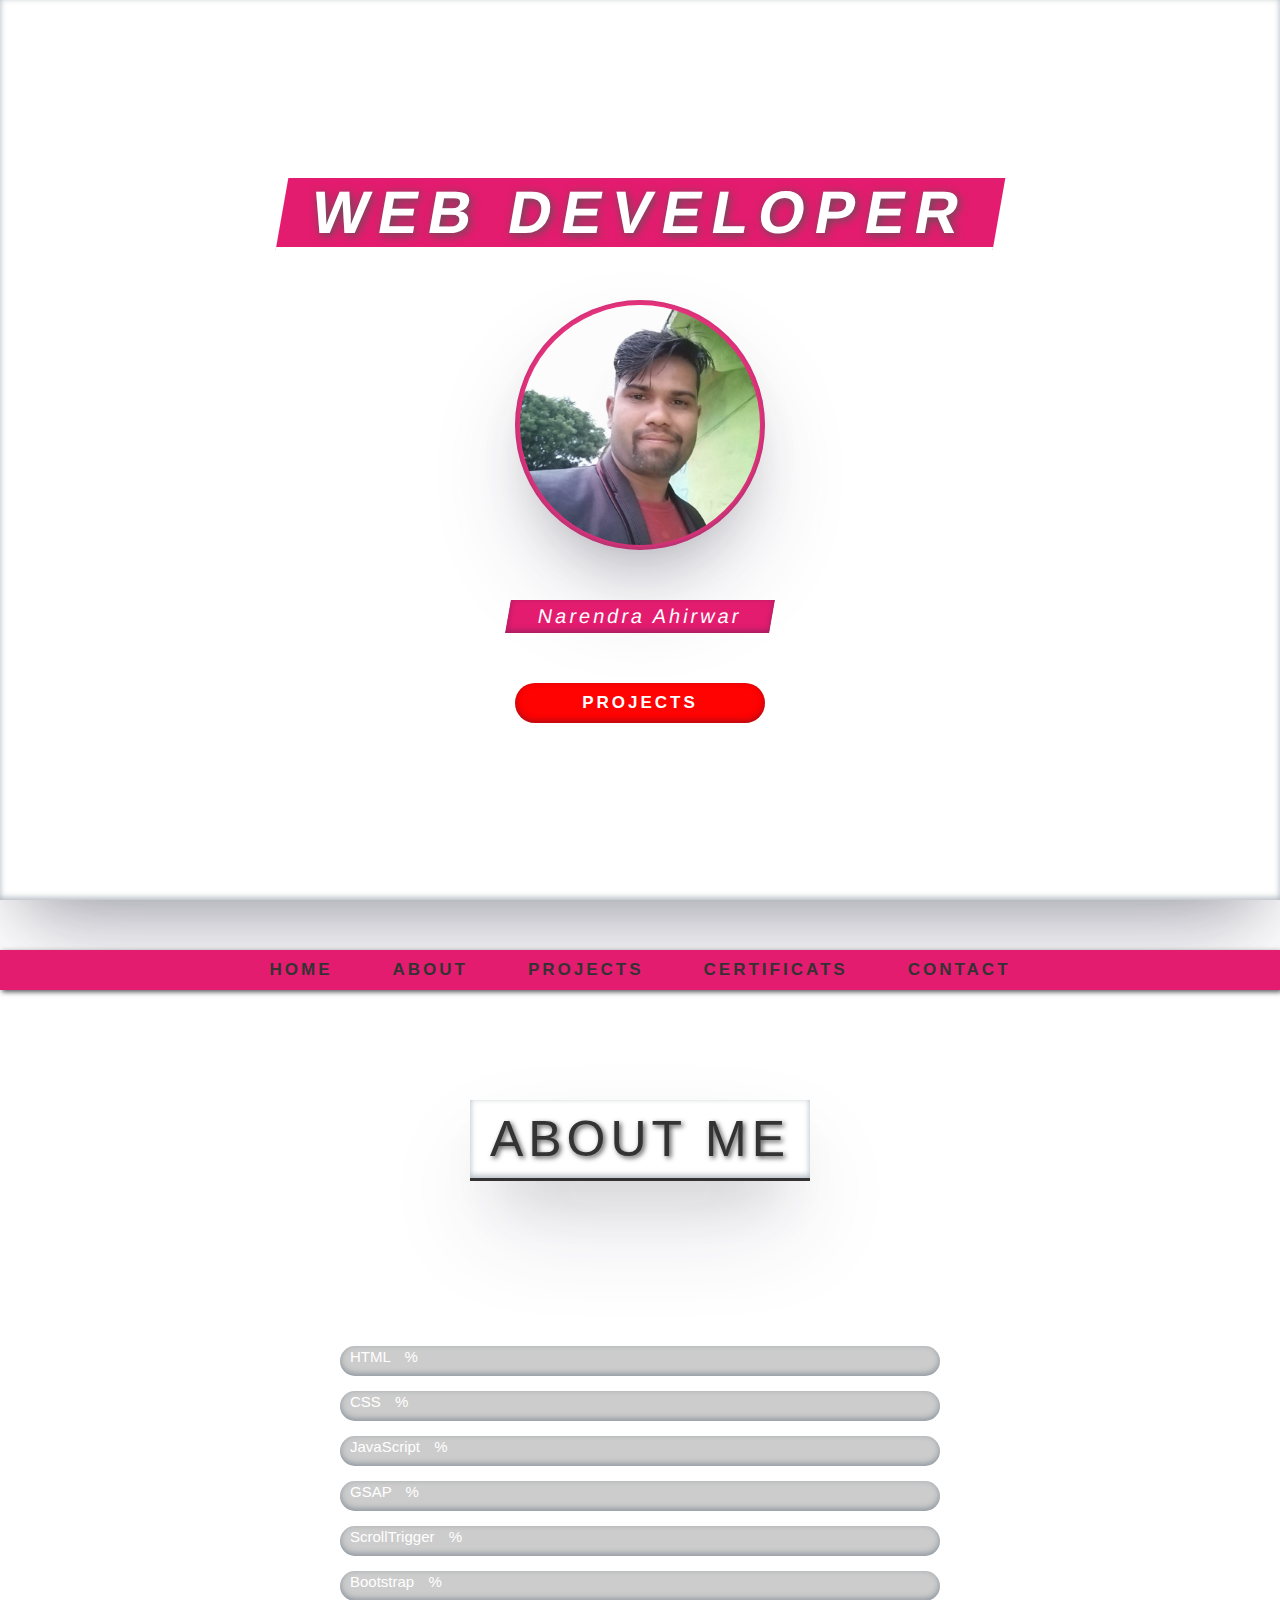
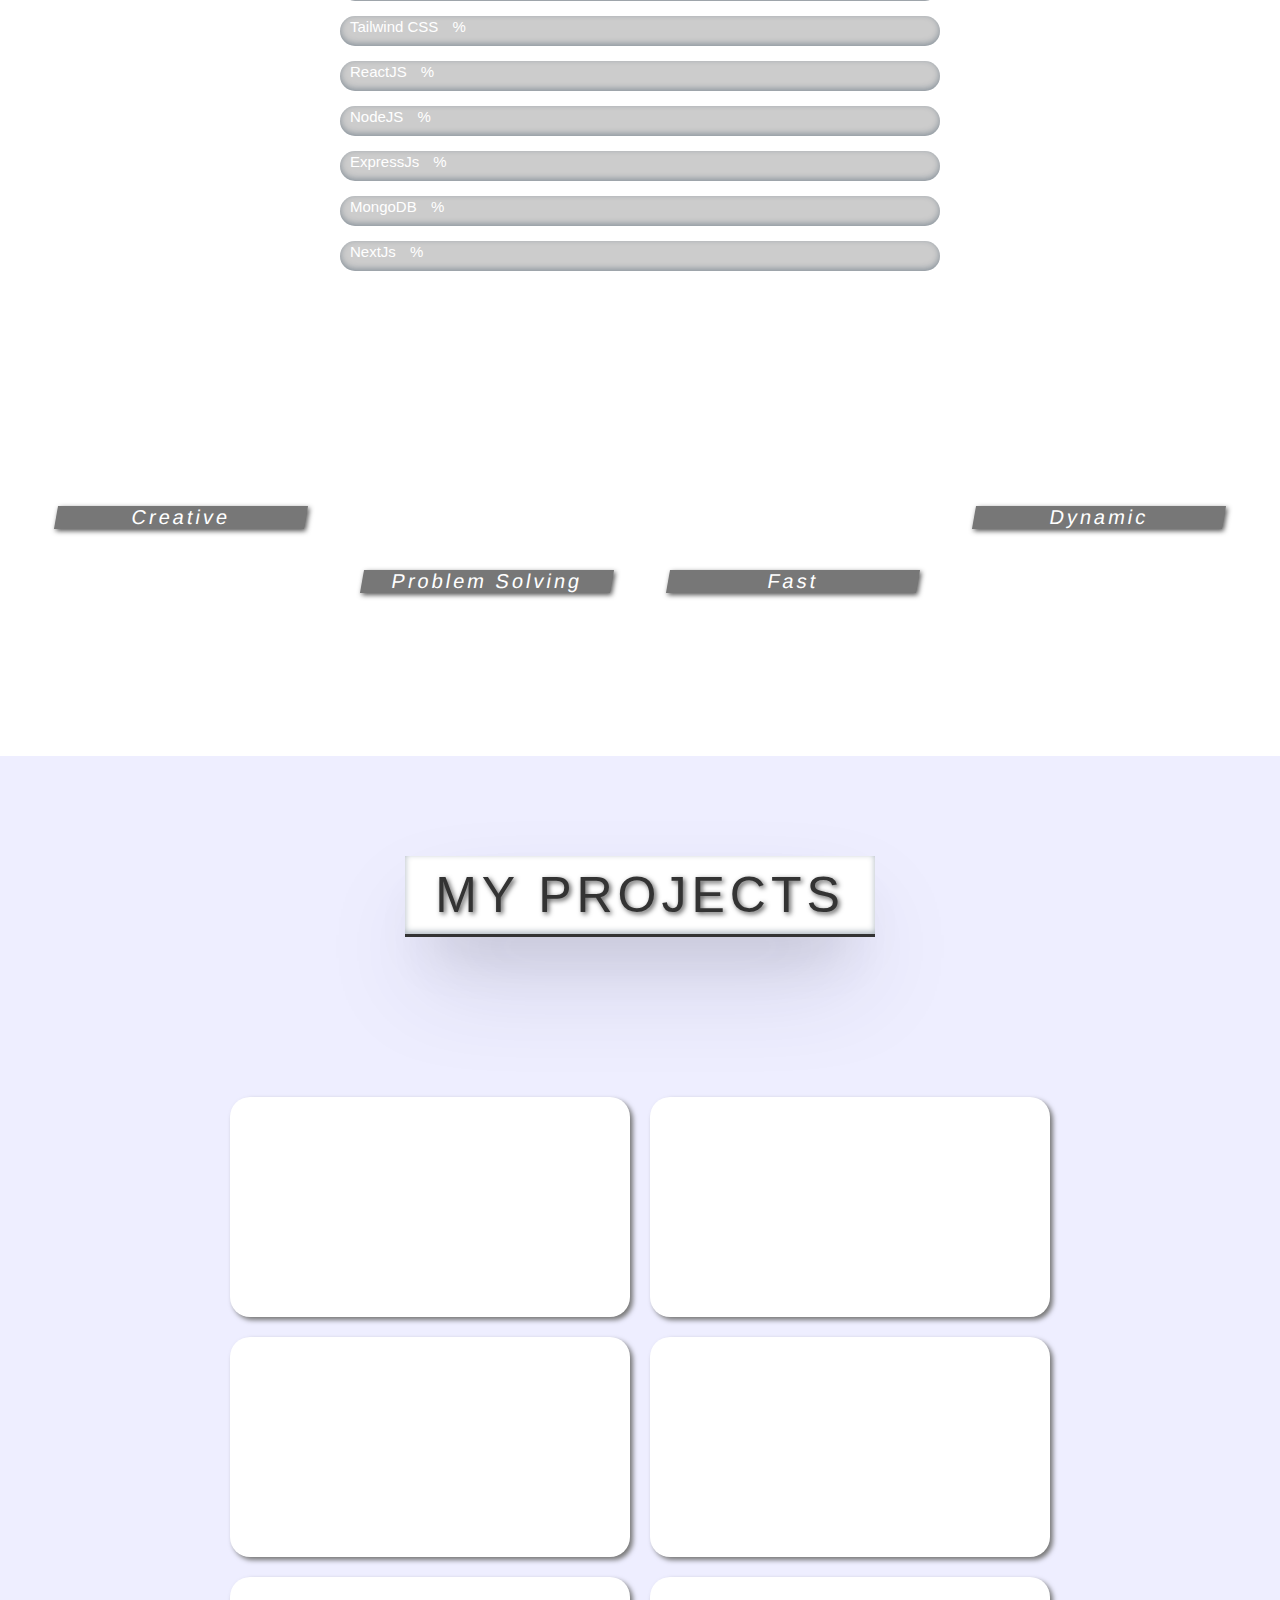
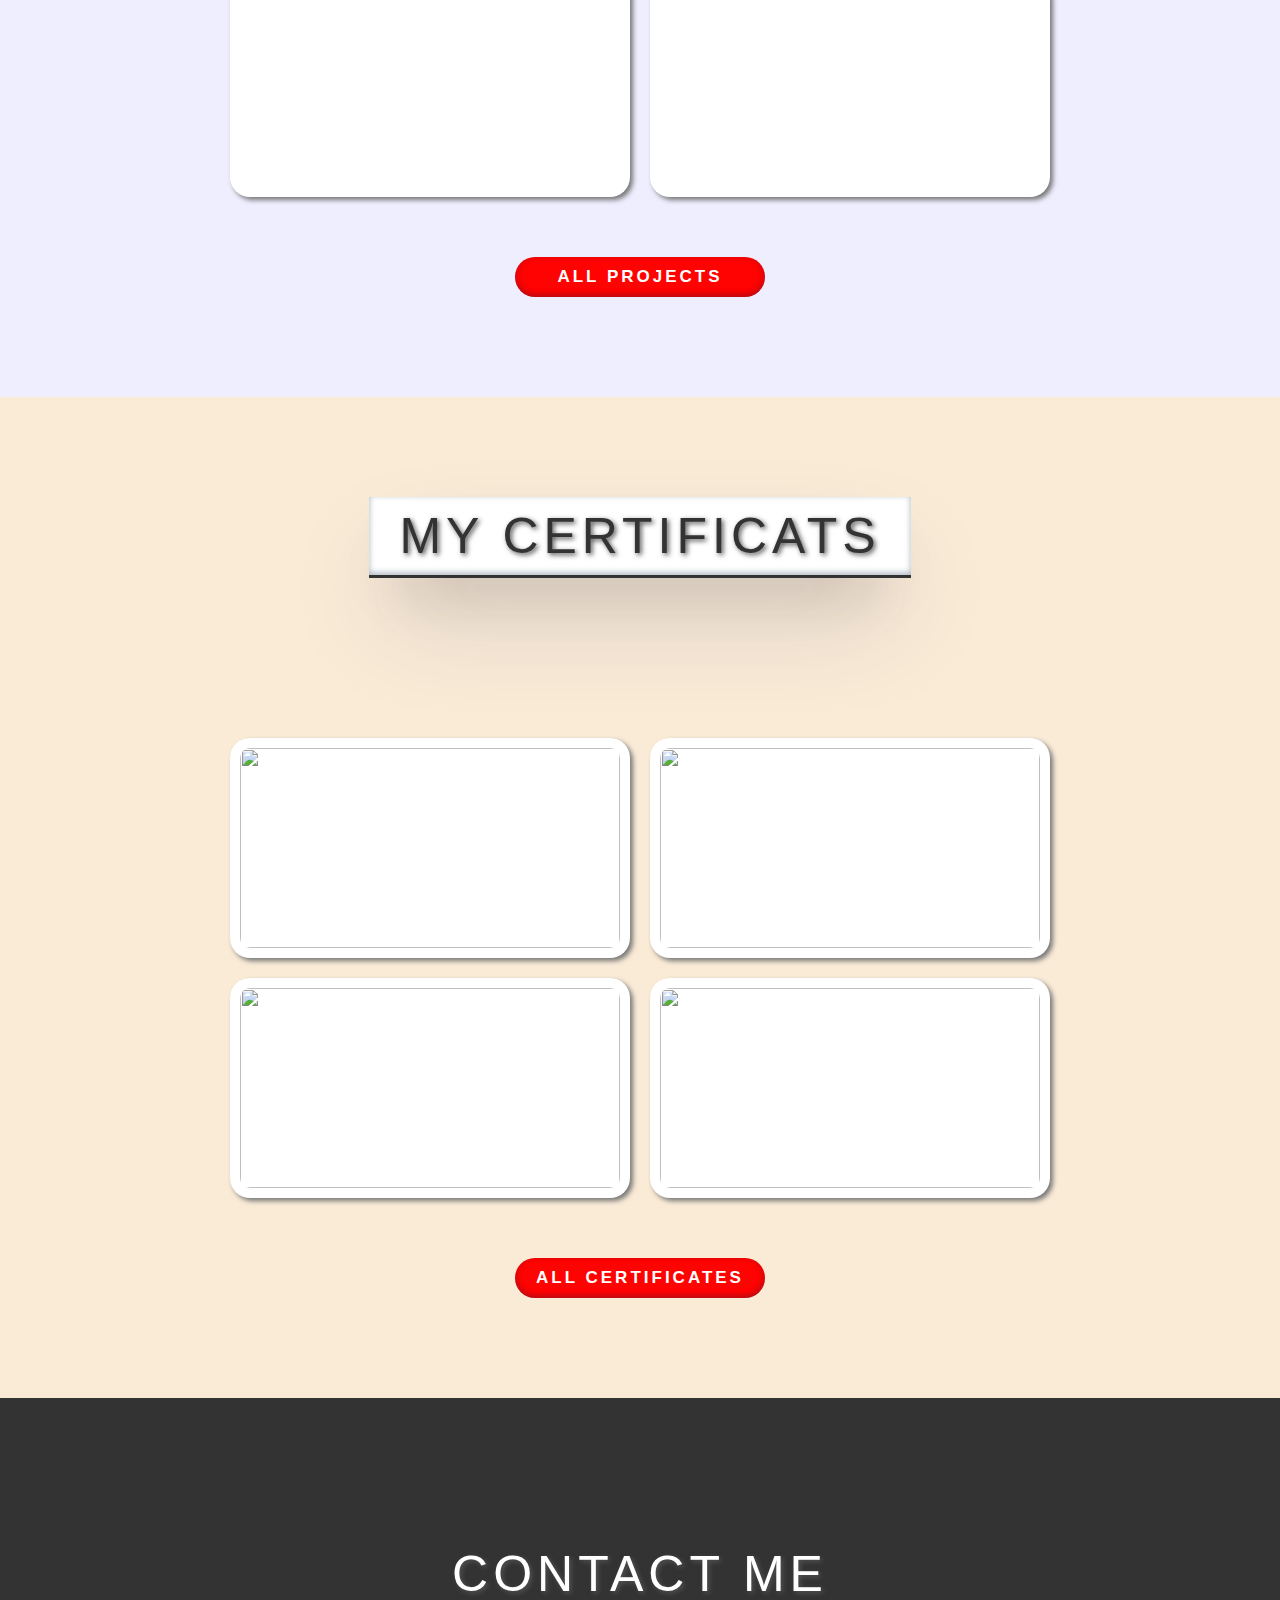
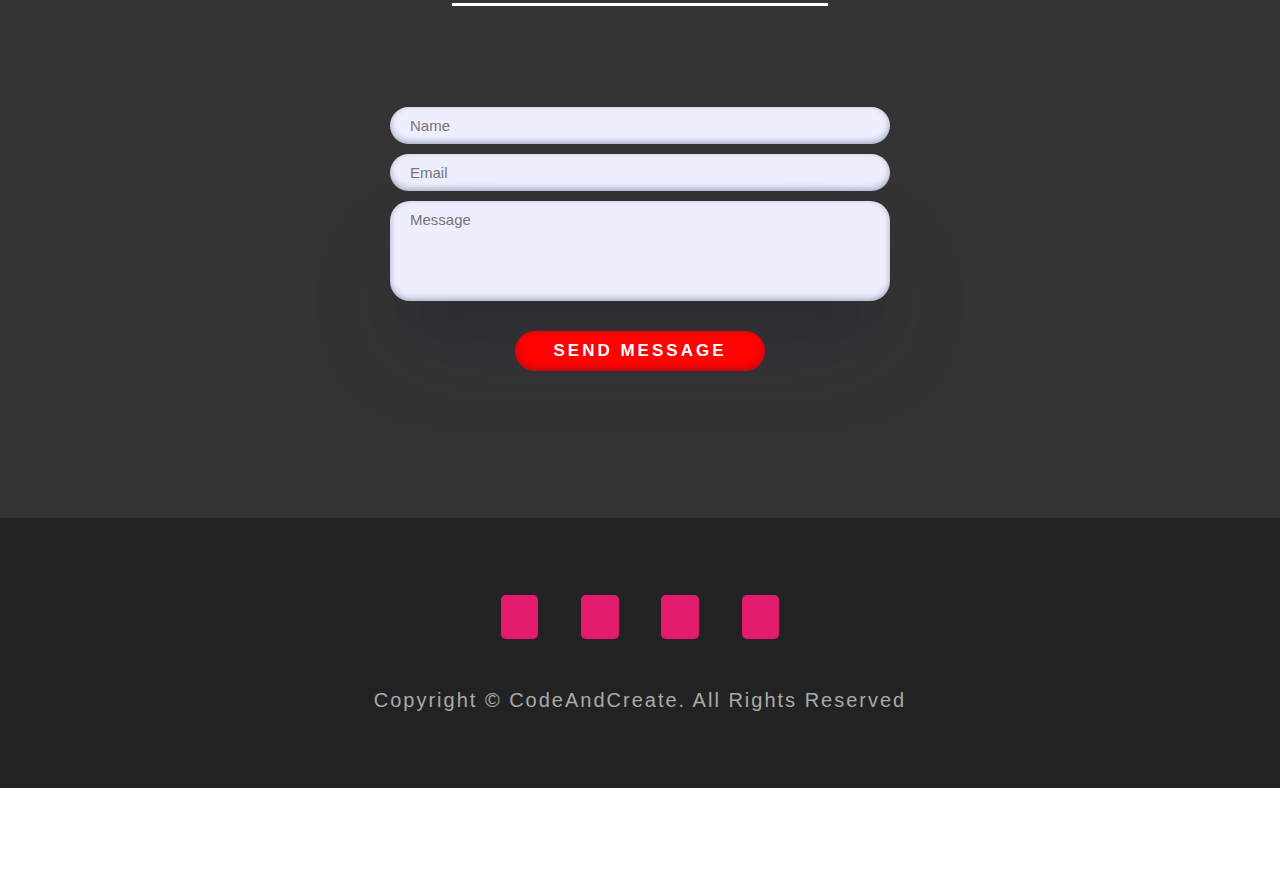
==== index.html @ 1001dbf7 "my first-portfolio-commit" ====
<!DOCTYPE html>
<html lang="en">

  <head>
    <meta charset="UTF-8" />
    <meta name="viewport" content="width=device-width, initial-scale=1.0" />
    <title>Portfolio Website</title>
    <link rel="stylesheet" href="style.css" />
    <link rel="stylesheet" href="https://cdnjs.cloudflare.com/ajax/libs/font-awesome/5.13.0/css/all.min.css" />
    <link href="https://fonts.googleapis.com/css2?family=Jost:wght@100;200;300;400;500;600;700;800;900&display=swap"
      rel="stylesheet" />
  </head>

  <body>
    <div class="container">
      <!-- Section 1 -->
      <section class="section-1 center" id="home">
        <h1 class="section-1-heading">
          Web Developer
        </h1>
        <img src="images/propic.jpg" alt="profile" class="person-img" />
        <h3 class="person-name">Narendra Ahirwar</h3>
        <a href="#section-3" class="section-1-btn">Projects</a>
      </section>
      <!-- End of Section 1 -->

      <!-- Navbar -->
      <nav class="navbar center">
        <a href="#home" class="navbar-link">Home</a>
        <a href="#about" class="navbar-link">About</a>
        <a href="#projects" class="navbar-link">Projects</a>
        <a href="#certificats" class="navbar-link">Certificats</a>
        <a href="#contact" class="navbar-link">Contact</a>
      </nav>

      <!-- End of Navbar -->

      <!-- Section 2 About me-->
      <section class="section-2" id="about">
        <h1 class="section-heading section-2-heading">About Me</h1>
        <div class="progress-bars-wrapper">
          <div class="progress-bar">
            <p class="progress-text">
              HTML
              <span></span>%
            </p>
            <div class="progress-percent"></div>
          </div>
          <div class="progress-bar">
            <p class="progress-text">
              CSS
              <span></span>%
            </p>
            <div class="progress-percent"></div>
          </div>
          <div class="progress-bar">
            <p class="progress-text">
              JavaScript
              <span></span>%
            </p>
            <div class="progress-percent"></div>
          </div>
          <div class="progress-bar">
            <p class="progress-text">
              GSAP
              <span></span>%
            </p>
            <div class="progress-percent"></div>
          </div>
          <div class="progress-bar">
            <p class="progress-text">
              ScrollTrigger
              <span></span>%
            </p>
            <div class="progress-percent"></div>
          </div>
          <div class="progress-bar">
            <p class="progress-text">
              Bootstrap
              <span></span>%
            </p>
            <div class="progress-percent"></div>
          </div>
          <div class="progress-bar">
            <p class="progress-text">
              Tailwind CSS
              <span></span>%
            </p>
            <div class="progress-percent"></div>
          </div>
          <div class="progress-bar">
            <p class="progress-text">
              ReactJS
              <span></span>%
            </p>
            <div class="progress-percent"></div>
          </div>
          <div class="progress-bar">
            <p class="progress-text">
              NodeJS
              <span></span>%
            </p>
            <div class="progress-percent"></div>
          </div>
          <div class="progress-bar">
            <p class="progress-text">
              ExpressJs
              <span></span>%
            </p>
            <div class="progress-percent"></div>
          </div>
          <div class="progress-bar">
            <p class="progress-text">
              MongoDB
              <span></span>%
            </p>
            <div class="progress-percent"></div>
          </div>

          <div class="progress-bar">
            <p class="progress-text">
              NextJs
              <span></span>%
            </p>
            <div class="progress-percent"></div>
          </div>
        </div>
        <div class="services">
          <div class="service">
            <i class="far fa-lightbulb"></i>
            <h2 class="service-heading">Creative</h2>
          </div>
          <div class="service">
            <i class="fas fa-cut"></i>
            <h2 class="service-heading">Problem Solving</h2>
          </div>
          <div class="service">
            <i class="fas fa-tachometer-alt"></i>
            <h2 class="service-heading">Fast</h2>
          </div>
          <div class="service">
            <i class="fas fa-rocket"></i>
            <h2 class="service-heading">Dynamic</h2>
          </div>
        </div>
      </section>
      <!-- End of Section 2 -->

      <!-- Section 3 Projects -->
      <section class="section-3" id="projects">
        <h1 class="section-heading section-3-heading">My Projects</h1>
        <div class="projects-wrapper center">

          <div class="project">
            <div class="project-text">
              <h2 class="project-name">Sundown Web Page</h2>
              <h4 class="project-technologies">HTML / CSS / JS / SwipperJs</h4>
            </div>
            <video autoplay muted loop>
              <source src="images/sundown.mp4" type="video/mp4">
            </video>
            <a href="https://www.youtube.com/watch?v=d1vT4kkTCaw" class="project-link" target="_blank">View Demo</a>
          </div>
          <div class="project">
            <div class="project-text">
              <h2 class="project-name">Netflix Clone Web</h2>
              <h4 class="project-technologies">HTML / CSS</h4>
            </div>
            <video autoplay muted loop>
              <source src="images/Netflix Web .mp4" type="video/mp4">
            </video>
            <a href="https://www.youtube.com/watch?v=1qhSSp2q7n4" class="project-link" target="_blank">View Demo</a>
          </div>
          <div class="project">
            <div class="project-text">
              <h2 class="project-name">Amazone Web Clone</h2>
              <h4 class="project-technologies">HTML / CSS / JS</h4>
            </div>

            <video autoplay muted loop>
              <source src="images/amazone clone home page.mp4" type="video/mp4">
            </video>
            <!-- <video src="images/Oucher Web video.mp4.mp4" autoplay loop controls></video> -->
            <!-- <img src="images/oucer web.jpg" class="project-img" /> -->
            <a href="https://www.youtube.com/watch?v=9Q7wy8r3i8w" class="project-link" target="_blank">View Demo</a>
          </div>

          <div class="project">
            <div class="project-text">
              <h2 class="project-name">Start Globle Website</h2>
              <h4 class="project-technologies">HTML / CSS</h4>
            </div>
            <video autoplay muted loop>
              <source src="images/StartGlobal Web.mp4" type="video/mp4">
            </video>
            <a href="https://www.youtube.com/watch?v=3J-EFMzz94g" class="project-link" target="_blank">View Demo</a>
          </div>

          <div class="project">
            <div class="project-text">
              <h2 class="project-name">Vim & Vigour</h2>
              <h4 class="project-technologies">HTML / CSS / JS</h4>
            </div>
            <video autoplay muted loop>
              <source src="images/vim and vigour.mp4" type="video/mp4">
            </video>
            <a href="" class="project-link" target="_blank">Go to Video</a>
          </div>

          <div class="project">
            <div class="project-text">
              <h2 class="project-name">Another Web</h2>
              <h4 class="project-technologies">HTML / CSS</h4>
            </div>
            <video autoplay muted>
              <source src="images/another.mp4" type="video/mp4">
            </video>
            <a href="" class="project-link" target="_blank">Go to Video</a>
          </div>
        </div>
        <a href="allprojects.html" class="section-1-btn">All Projects</a>
      </section>
      <!-- End of Section 3 -->

      <!-- Section 3 Certificates -->
      <section class="section-3" id="certificats" style="background-color:antiquewhite;">
        <h1 class="section-heading section-3-heading">My Certificats</h1>
        <div class="projects-wrapper center">

          <div class="project">
            <div class="project-text">
              <h2 class="project-name">HTML & HTML5</h2>
              <h4 class="project-technologies">Complete HTML Certificat</h4>
            </div>
            <img src="https://udemy-certificate.s3.amazonaws.com/image/UC-13282ea5-0a91-4dd3-9691-a0020bff9a45.jpg"
              alt="">
            <a href="https://www.udemy.com/certificate/UC-13282ea5-0a91-4dd3-9691-a0020bff9a45/" class="project-link"
              target="_blank">View Demo</a>
          </div>
          <div class="project">
            <div class="project-text">
              <h2 class="project-name">CSS & CSS3</h2>
              <h4 class="project-technologies">Complete CSS Certificate</h4>
            </div>
            <img src="https://udemy-certificate.s3.amazonaws.com/image/UC-13282ea5-0a91-4dd3-9691-a0020bff9a45.jpg"
              alt="">
            <a href="https://www.udemy.com/certificate/UC-13282ea5-0a91-4dd3-9691-a0020bff9a45/" class="project-link"
              target="_blank">View Demo</a>
          </div>
          <div class="project">
            <div class="project-text">
              <h2 class="project-name">JavaScript</h2>
              <h4 class="project-technologies">Complete JavaScript Certificate</h4>
            </div>
            <img src="https://udemy-certificate.s3.amazonaws.com/image/UC-13282ea5-0a91-4dd3-9691-a0020bff9a45.jpg"
              alt="">
            <!-- <video src="images/Oucher Web video.mp4.mp4" autoplay loop controls></video> -->
            <!-- <img src="images/oucer web.jpg" class="project-img" /> -->
            <a href="https://www.youtube.com/watch?v=9Q7wy8r3i8w" class="project-link" target="_blank">View Demo</a>
          </div>
          <div class="project">
            <div class="project-text">
              <h2 class="project-name">JavaScript ES6</h2>
              <h4 class="project-technologies">Complete JS ES6 Certificate</h4>
            </div>
            <img src="https://udemy-certificate.s3.amazonaws.com/image/UC-9fc2b6bb-2cc9-4ee0-9595-f7fa30986050.jpg"
              alt="">
            <a href="https://www.udemy.com/certificate/UC-9fc2b6bb-2cc9-4ee0-9595-f7fa30986050/" class="project-link"
              target="_blank">View Demo</a>
          </div>

        </div>
        <a href="allcertificats.html" class="section-1-btn">All Certificates</a>
      </section>
      <!-- End of Section 3 -->

      <!-- Section 4 Contact Us -->
      <section class="section-4" id="contact">
        <h1 class="section-heading section-4-heading">Contact Me</h1>
        <form class="contact-form center">
          <input type="text" placeholder="Name" id="name" />
          <input type="email" placeholder="Email" id="email" />
          <textarea placeholder="Message" id="message" required></textarea>

          <button class="section-1-btn submit-btn" type="button" onclick="sendEmail()">Send Message</button>
        </form>

      </section>
      <!-- End of Section 4 -->

      <!-- Section 5 -->
      <footer class="section-5 center">
        <div class="social-media">
          <a href="https://github.com/nare846283" class="social-media-link">
            <i class="fab fa-github-square"></i>
          </a>
          <a href="" class="social-media-link">
            <i class="fab fa-youtube"></i>
          </a>
          <a href="#none" class="social-media-link">
            <i class="fab fa-linkedin-in"></i>
          </a>
          <a href="https://www.instagram.com/narendraraj84/" class="social-media-link">
            <i class="fab fa-instagram-square"></i>
          </a>
        </div>
        <p class="copyright">
          Copyright &copy; CodeAndCreate. All Rights Reserved
        </p>
      </footer>
      <!-- End of Section 5 -->
    </div>

    <script src="script.js"></script>
  </body>

</html>
---- style.css ----
/* Reset and Common Styles */
* {
  margin: 0;
  padding: 0;
  outline: none;
  box-sizing: border-box;
  text-decoration: none;
  list-style-type: none;
  font-family: "Jost", sans-serif;
  font-weight: 400;
}

html {
  font-size: 62.5%;
  scroll-behavior: smooth;
}

.center {
  display: flex;
  justify-content: center;
  align-items: center;
  margin-bottom: 50px;
}

.section-heading {
  box-shadow: rgba(50, 50, 93, 0.25) 0px 50px 100px -20px, rgba(0, 0, 0, 0.3) 0px 30px 60px -30px, rgba(10, 37, 64, 0.35) 0px -2px 6px 0px inset;
  font-size: 5rem;
  color: #333;
  text-transform: uppercase;
  letter-spacing: 0.5rem;
  margin-bottom: 15rem;
  border-bottom: 0.3rem solid #333;
  text-shadow: 0.2rem 0.2rem 0.5rem #555;
}

/* End of Reset and Common Styles */

/* Section 1 */
.section-1 {
  width: 100%;
  height: 100vh;
  background: linear-gradient(rgba(255, 255, 255, 0.2),
      rgba(255, 255, 255, 0.3)),
    url(images/bg.jpg) center no-repeat;
  background-size: cover;
  flex-direction: column;
  box-shadow: rgba(50, 50, 93, 0.25) 0px 50px 100px -20px, rgba(0, 0, 0, 0.3) 0px 30px 60px -30px, rgba(10, 37, 64, 0.35) 0px -2px 6px 0px inset;
}

.section-1-heading {
  font-size: 6rem;
  font-weight: 700;
  color: #fff;
  background-color: #e41c6f;
  padding: 0 3rem;
  margin-bottom: 5rem;
  text-transform: uppercase;
  letter-spacing: 1rem;
  border-bottom: 0.3rem solid #fff;
  text-shadow: 0.2rem 0.2rem 1rem #555;
  transform: skew(-10deg);
}

.person-img {
  width: 25rem;
  height: 25rem;
  object-fit: cover;
  border-radius: 50%;
  /* border: 0.7rem dotted #e41c6f; */
  box-shadow: rgba(50, 50, 93, 0.25) 0px 50px 100px -20px, rgba(0, 0, 0, 0.3) 0px 30px 60px -30px, rgba(10, 37, 64, 0.35) 0px -2px 6px 0px inset;
  background-color: #e41c6f;
  padding: 0.5rem;
  opacity: 0.9;
}

.person-name {
  font-size: 2rem;
  color: #fff;
  background-color: #e41c6f;
  margin: 5rem 0;
  padding: 0.5rem 3rem;
  letter-spacing: 0.3rem;
  transform: skew(-10deg);
  box-shadow: rgba(50, 50, 93, 0.25) 0px 50px 100px -20px, rgba(0, 0, 0, 0.3) 0px 30px 60px -30px, rgba(10, 37, 64, 0.35) 0px -2px 6px 0px inset;
}

.section-1-btn::before {
  text-transform: capitalize;
  width: 250px;
  height: 40px;
  content: "View";
  color: #ffffff;
  background: #3dc200;
  position: absolute;
  font-family: 'Source Sans Pro', sans-serif;
  letter-spacing: 1.2;
  font-weight: 700;
  font-size: 16px;
  display: flex;
  justify-content: center;
  align-items: center;
  text-decoration: none;
  left: -100%;
  top: 0%;
}

.section-1-btn:hover::before {
  box-shadow: rgba(50, 50, 93, 0.25) 0px 50px 100px -20px, rgba(0, 0, 0, 0.3) 0px 30px 60px -30px, rgba(10, 37, 64, 0.35) 0px -2px 6px 0px inset;
  border-radius: 20px;
  transition: all ease-in-out 1s;
  left: 0%;
}

.section-1-btn {
  display: flex;
  justify-content: center;
  align-items: center;
  overflow-x: hidden;
  width: 250px;
  height: 40px;
  position: relative;
  border-radius: 20px;
  font-size: 1.7rem;
  font-weight: 700;
  color: #fff;
  background-color: #ff0202;
  border: none;
  padding: 0.5rem 2rem;
  text-transform: uppercase;
  letter-spacing: 0.3rem;
  box-shadow: rgba(50, 50, 93, 0.25) 0px 50px 100px -20px, rgba(0, 0, 0, 0.3) 0px 30px 60px -30px, rgba(10, 37, 64, 0.35) 0px -2px 6px 0px inset;
}

/* End of Section 1 */

/* Navbar */
.navbar {
  width: 100%;
  height: 4rem;
  background-color: #e41c6f;
  box-shadow: 0.2rem 0.2rem 0.5rem #555;
  position: absolute;
  z-index: 300;
}

.sticky {
  position: fixed;
  top: 0;
}

.navbar-link {
  font-size: 1.7rem;
  font-weight: 600;
  color: #333;
  margin: 0 3rem;
  letter-spacing: 0.3rem;
  text-transform: uppercase;
  position: relative;
  transition: color 0.2s;
}

.change.navbar-link {
  color: #fff;
}

.navbar-link:hover {
  color: #fff;
}

.navbar-link::before {
  content: "";
  width: 0;
  height: 0.2rem;
  background-color: #fff;
  position: absolute;
  right: -15%;
  bottom: -0.3rem;
  transition: width 0.2s;
}

.change.navbar-link::before {
  width: 130%;
}

.navbar-link:hover::before {
  width: 130%;
}

/* End of Navbar */

/* Section 2 */
.section-2 {
  width: 100%;
  height: 100%;
  padding: 15rem 0 10rem 0;
  background-color: #fff;
  display: flex;
  flex-direction: column;
  align-items: center;
}

.section-2-heading {
  padding: 1rem 2rem;
  font-size: 5rem;

}

.progress-bars-wrapper {
  margin-bottom: 10rem;
}

.progress-bar {
  width: 60rem;
  height: 3rem;
  background-color: #ccc;
  margin: 1.5rem 0;
  border-radius: 2rem;
  /* box-shadow: 0.2rem 0.2rem 1rem #555; */
  box-shadow: rgba(50, 50, 93, 0.25) 0px 50px 100px -20px, rgba(0, 0, 0, 0.3) 0px 30px 60px -30px, rgba(10, 37, 64, 0.35) 0px -2px 6px 0px inset;
  position: relative;
}

.progress-text {
  position: absolute;
  left: 1rem;
  font-size: 1.5rem;
  color: #fff;
}

.progress-text span {
  margin: 0 0.5rem;
  font-size: 1.8rem;
  font-weight: 700;
}

.progress-percent {
  box-shadow: rgba(50, 50, 93, 0.25) 0px 50px 100px -20px, rgba(0, 0, 0, 0.3) 0px 30px 60px -30px, rgba(10, 37, 64, 0.35) 0px -2px 6px 0px inset;
  width: 0;
  height: 100%;
  background-color: #e41c6f;
  border-radius: 2rem;
  transition: width 0.5s 0.5s ease-in-out;
}

.services {
  width: 100%;
  height: 30vh;
  display: flex;
  justify-content: space-evenly;
  align-items: center;
}

.service {
  text-align: center;
}

.service:first-child,
.service:last-child {
  align-self: flex-start;
}

.service i {
  font-size: 10rem;
  color: #888;
  margin-bottom: 2rem;
  text-shadow: 0.1rem 0.1rem 0.5rem #555;
}

.service h2 {
  font-size: 2rem;
  color: #fff;
  background-color: #777;
  width: 25rem;
  letter-spacing: 0.3rem;
  transform: skew(-10deg);
  box-shadow: 0.2rem 0.2rem 0.5rem #555;
}

/* End of Section 2 */

/* Section 3 */
.section-3 {
  width: 100%;
  height: 100%;
  padding: 10rem 0;
  background-color: #eef;
  display: flex;
  flex-direction: column;
  align-items: center;
}

.section-3-heading {
  padding: 1rem 3rem;
  background-color: #fff;
}

.projects-wrapper {
  width: 80%;
  flex-wrap: wrap;
}

.project {
  border-radius: 20px;
  width: 40rem;
  height: 22rem;
  display: flex;
  flex-direction: column;
  justify-content: center;
  align-items: center;
  margin: 1rem;
  background-color: #ffffff;
  box-shadow: 0.3rem 0.3rem 0.5rem #777;
  position: relative;
  overflow: hidden;
  transition: box-shadow 0.5s;
}

.project:hover {
  box-shadow: 1rem 1rem 1rem #777;
}

.project-text {
  text-align: center;
  letter-spacing: 0.1rem;
  position: absolute;
  top: -10rem;
  z-index: 10;
  transition: top 0.3s;
}

.project:hover .project-text {
  top: 5rem;
  transition: top 0.3s 0.3s;
}

.project-name {
  font-size: 3rem;
  font-weight: 700;
  color: #333;
  text-transform: capitalize;
}

.project-technologies {
  font-size: 1.8rem;
  color: #e41c6f;
}

.project video {
  padding: 10px;
  object-position: center;
  border-radius: 20px;
  object-fit: cover;
  width: 100%;
  height: 100%;
  transition: opacity 0.3s;
}

.project img {
  padding: 10px;
  object-position: center;
  border-radius: 20px;
  object-fit: cover;
  width: 100%;
  height: 100%;
  transition: opacity 0.3s;
}

.project:hover video {
  opacity: 0.2;
}

.project:hover img {
  opacity: 0.2;
}

.project-link {
  border-radius: 5px;
  font-size: 2rem;
  font-weight: 500;
  color: #ffffff;
  letter-spacing: 0.1rem;
  border: none;
  padding: 0 1rem;
  background-color: #ff3434;
  position: absolute;
  bottom: -5rem;
  transition: bottom 0.3s;
}

.project:hover .project-link {
  bottom: 5rem;
  transition: bottom 0.3s 0.3s;
}

/* End of Section 3 */

/* Section 4 */
.section-4 {
  padding: 5rem 0.5rem;
  width: 100%;
  height: 80vh;
  background-color: #333;
  display: flex;
  flex-direction: column;
  align-items: center;
  justify-content: space-evenly;
}

.section-4-heading {
  color: #fff;
  box-shadow: none;
  border-color: #fff;
  margin: 5rem;
}

.contact-form {
  width: 50rem;
  flex-direction: column;
  margin-bottom: 50px;
}

.contact-form input,
.contact-form textarea {
  width: 100%;
  padding: 1rem 2rem;
  margin: 0.5rem 0;
  background-color: #eef;
  font-size: 1.5rem;
  border: none;
  border-radius: 20px;
  box-shadow: rgba(50, 50, 93, 0.25) 0px 50px 100px -20px, rgba(0, 0, 0, 0.3) 0px 30px 60px -30px, rgba(10, 37, 64, 0.35) 0px -2px 6px 0px inset;
  color: #555;
}

.contact-form textarea {
  resize: none;
  height: 10rem;
  max-height: 15rem;
  max-width: 100%;
  margin-bottom: 30px;
}

.submit-btn::before {
  text-transform: capitalize;
  width: 250px;
  height: 40px;
  content: "Send";
  color: #ffffff;
  background: #3dc200;
  position: absolute;
  font-family: 'Source Sans Pro', sans-serif;
  letter-spacing: 1.2;
  font-weight: 700;
  font-size: 16px;
  display: flex;
  justify-content: center;
  align-items: center;
  text-decoration: none;
  left: -100%;
  top: 0%;
}

.submit-btn:hover::before {
  box-shadow: rgba(50, 50, 93, 0.25) 0px 50px 100px -20px, rgba(0, 0, 0, 0.3) 0px 30px 60px -30px, rgba(10, 37, 64, 0.35) 0px -2px 6px 0px inset;
  border-radius: 20px;
  transition: all ease-in-out 1s;
  left: 0%;
}

/* End of Section 4 */

/* Section 5 */
.section-5 {
  width: 100%;
  height: 30vh;
  background-color: #222;
  flex-direction: column;
}

.social-media {
  margin-bottom: 5rem;
}

.social-media-link {
  margin: 0 2rem;
  padding: 0.7rem;
  background-color: #e41c6f;
  border-radius: 0.5rem;
  display: inline-block;
}

.social-media-link i {
  font-size: 3rem;
  color: #fff;
}

.copyright {
  color: #aaa;
  font-size: 2rem;
  letter-spacing: 0.2rem;
  font-weight: 300;
  text-align: center;
}

/* End of Section 5 */

/* Responsive */
@media (max-width: 1200px) {
  .section-2-heading {
    font-size: 4rem;
  }

  .section-3-heading {
    text-align: center;
    font-size: 4rem;
    margin-bottom: 7rem;
  }

  .services {
    height: auto;
    flex-wrap: wrap;
  }

  .service {
    margin: 3rem 2rem;
  }

  .section-4 {
    height: 80vh;
  }
}

@media (max-width: 800px) {
  .section-1-heading {
    font-size: 4rem;
  }

  .progress-bar {
    width: 50rem;
  }

  .navbar-link {
    margin: 0 1rem;
    font-size: 1.3rem;
  }

  .navbar-link::before {
    width: 0;
    right: -3%;

  }

  .section-3-heading {
    text-align: center;
    font-size: 3.5rem;
    margin-bottom: 7rem;
  }

  .change.navbar-link::before {
    width: 110%;
  }

  .navbar-link:hover::before {
    width: 110%;
  }


}

@media (max-width: 600px) {
  .section-1-heading {
    font-size: 3rem;
  }

  .navbar-link {
    margin: 0 1rem;
    font-size: 1.3rem;
  }

  .navbar-link::before {
    width: 0;
    right: -3%;

  }

  .change.navbar-link::before {
    width: 110%;
  }

  .navbar-link:hover::before {
    width: 110%;
  }

  .section-2 {
    padding: 10rem;
  }

  .section-2-heading {
    font-size: 3rem;
  }

  .section-3-heading {
    text-align: center;
    font-size: 3rem;
    margin-bottom: 5rem;
  }

  .progress-bar {
    width: 45rem;
  }

  .project-img {
    width: 100%;
  }



  .contact-form {
    width: 40rem;
  }

  .copyright {
    width: 70%;
  }
}

@media (max-width: 500px) {
  html {
    font-size: 55%;
  }

  .section-3-heading {
    text-align: center;
    font-size: 3rem;
    margin-bottom: 5rem;
  }

  .navbar-link {
    margin: 0 0.8rem;
    font-size: 1.3rem;
  }

  .navbar-link::before {
    width: 0;
    right: -3%;

  }

  .change.navbar-link::before {
    width: 110%;
  }

  .navbar-link:hover::before {
    width: 110%;
  }


}

@media (max-width: 450px) {
  html {
    font-size: 45%;
  }

  .section-1-heading {
    font-size: 2.5rem;
  }

  .section-1-btn::before {
    width: 180px;
    height: 30px;
    font-size: 12px;
  }

  .section-1-btn {
    width: 180px;
    height: 30px;

  }

  .navbar-link {
    margin: 0 0.5rem;
    font-size: 1.2rem;
  }

  .navbar-link::before {
    width: 0;
    right: -3%;

  }

  .change.navbar-link::before {
    width: 110%;
  }

  .navbar-link:hover::before {
    width: 110%;
  }

  .section-2-heading {
    text-align: center;
  }

  .section-3-heading {
    text-align: center;
    font-size: 3rem;
    margin-bottom: 5rem;
  }

  .progress-bar {
    width: 40rem;
  }

  .projects-wrapper {
    width: 100%;
  }

  .project {
    width: 40rem;
    margin: 1rem 0.1rem;
  }
}

@media (max-width: 320px) {
  html {
    font-size: 40%;
  }

  .section-1-heading {
    font-size: 2.5rem;
  }

  .section-1-btn::before {
    width: 160px;
    height: 30px;
    font-size: 12px;
  }

  .section-1-btn {
    width: 160px;
    height: 30px;

  }

  .navbar-link {
    margin: 0 0.5rem;
    font-size: 1.1rem;
  }

  .navbar-link::before {
    width: 0;
    right: -3%;

  }

  .change.navbar-link::before {
    width: 110%;
  }

  .navbar-link:hover::before {
    width: 110%;
  }

  .section-2-heading {
    text-align: center;
    font-size: 3rem;
  }

  .section-3-heading {
    text-align: center;
    font-size: 3rem;
    margin-bottom: 5rem;
  }

  .section-2 {
    padding: 10rem;
  }

  .progress-bar {
    width: 32rem;
  }

  .projects-wrapper {
    width: 100%;
  }

  .project {
    width: 40rem;
    margin: 1rem 0.1rem;
  }
}

/* End of Responsive */
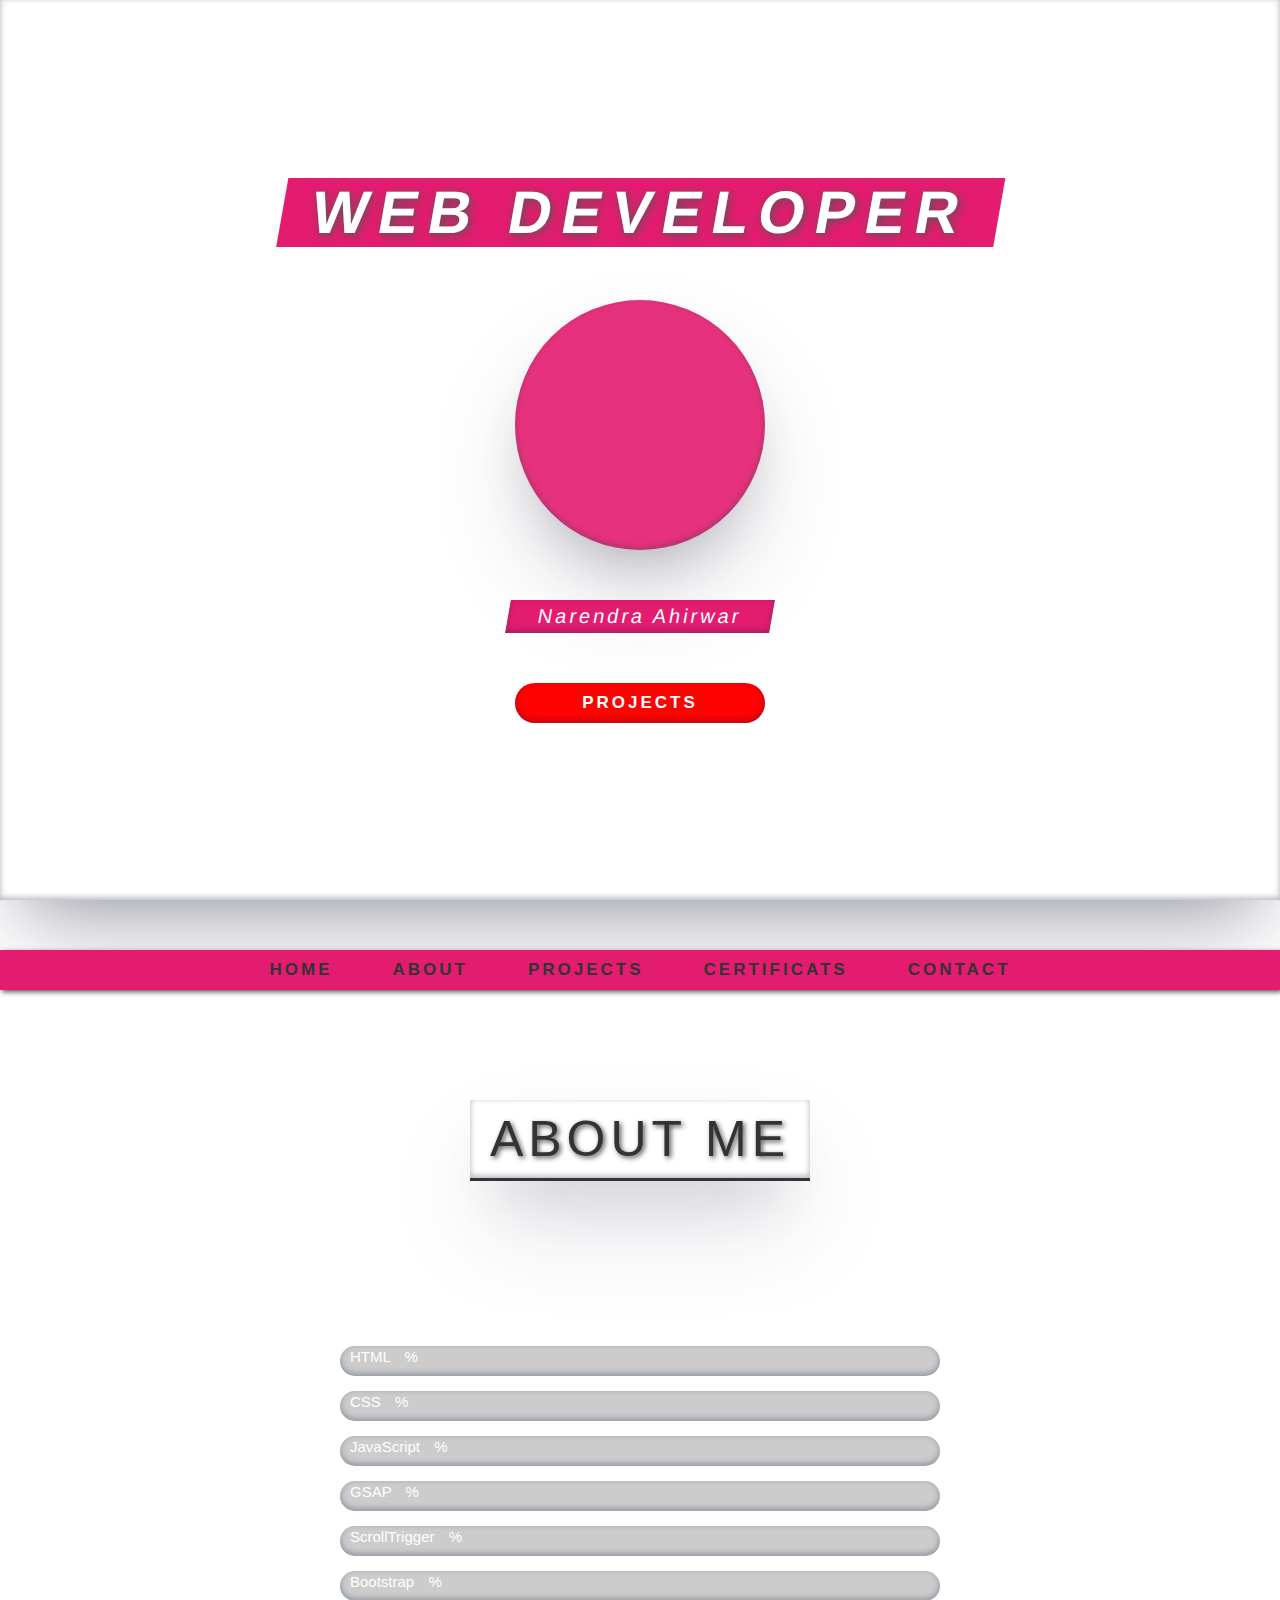
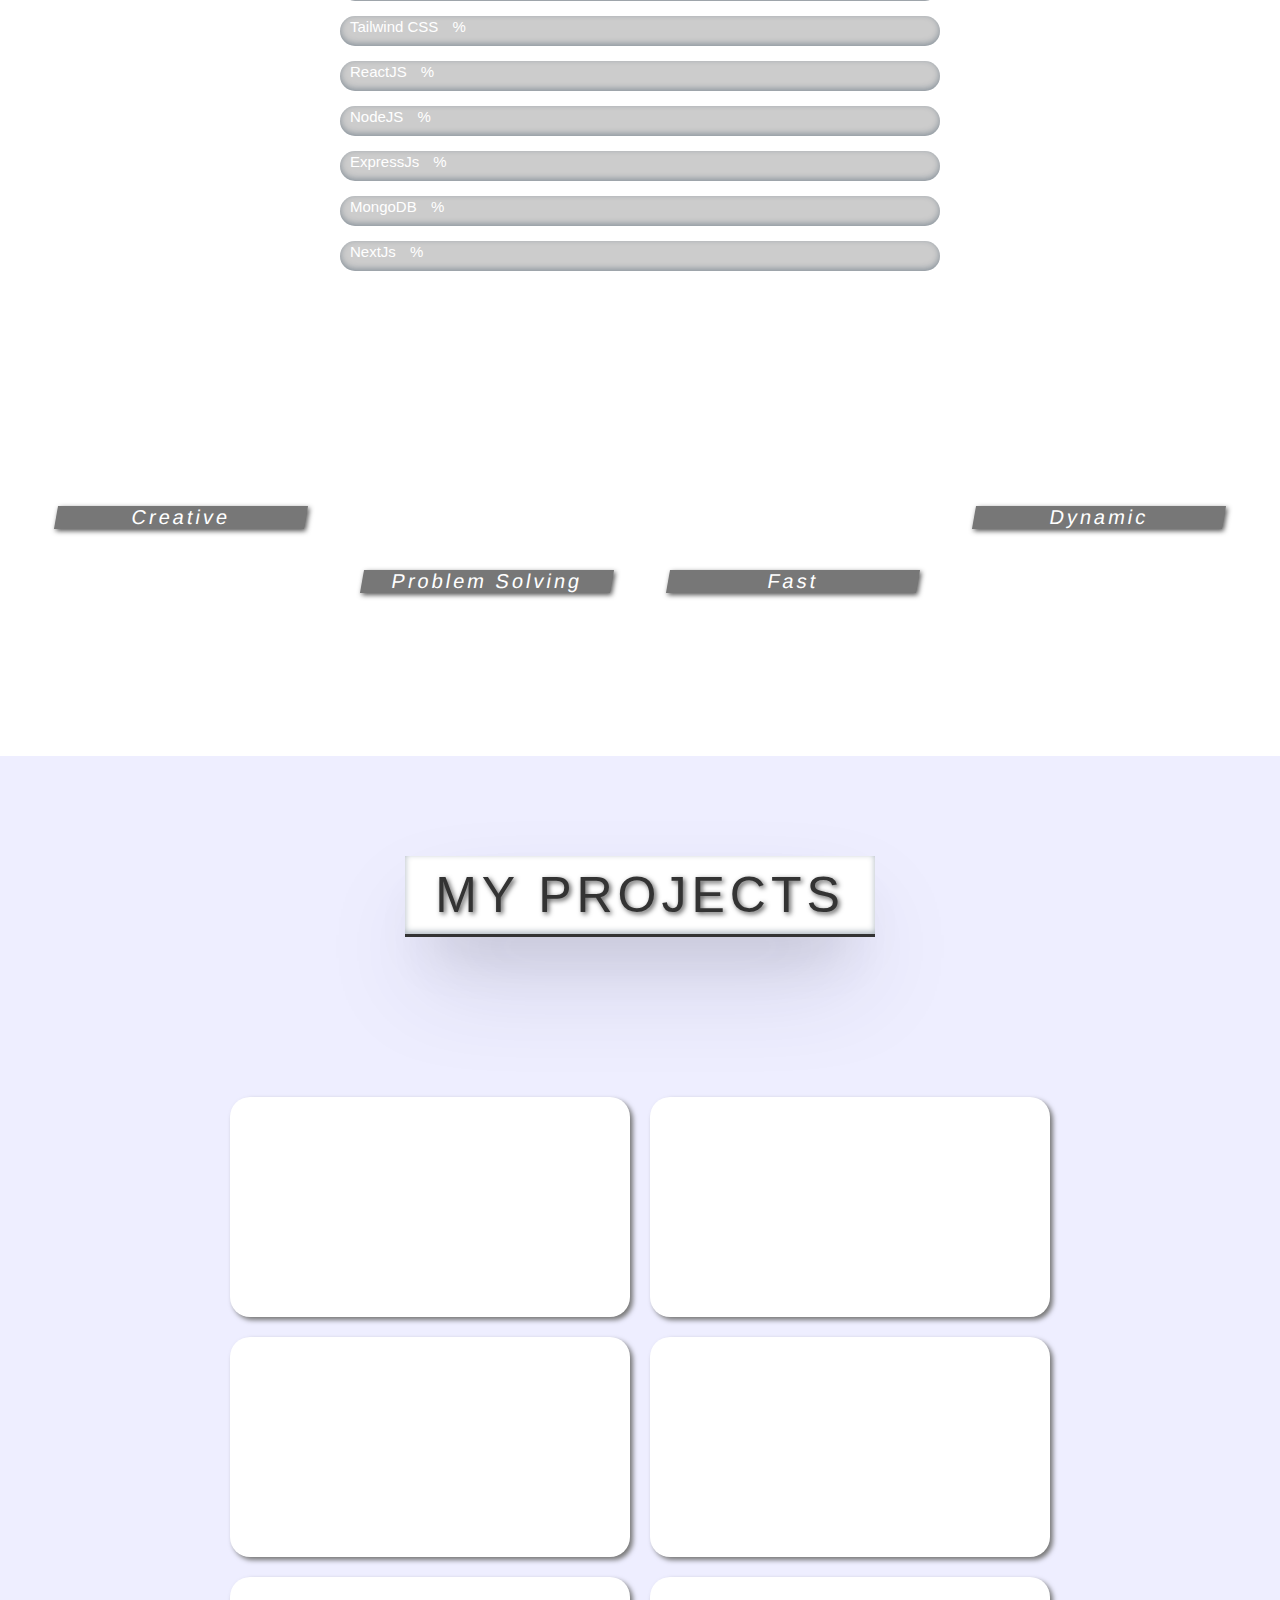
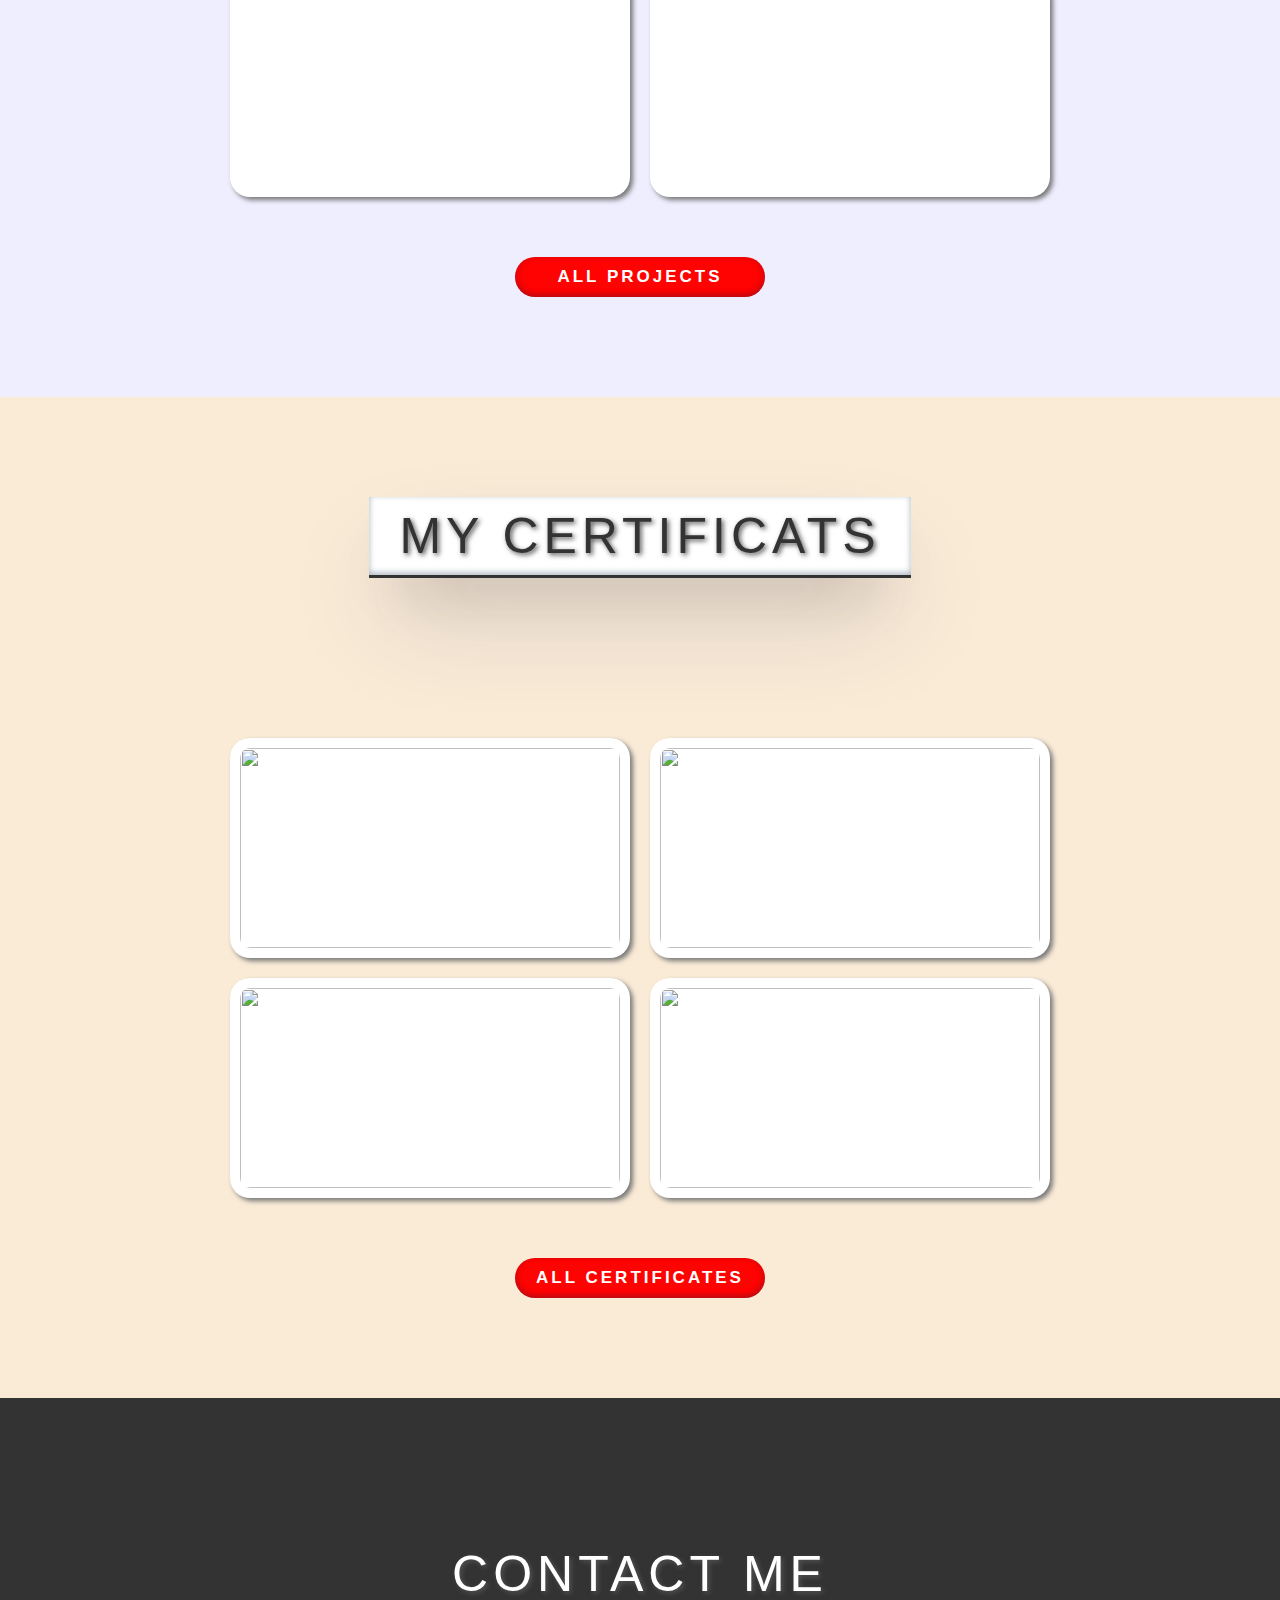
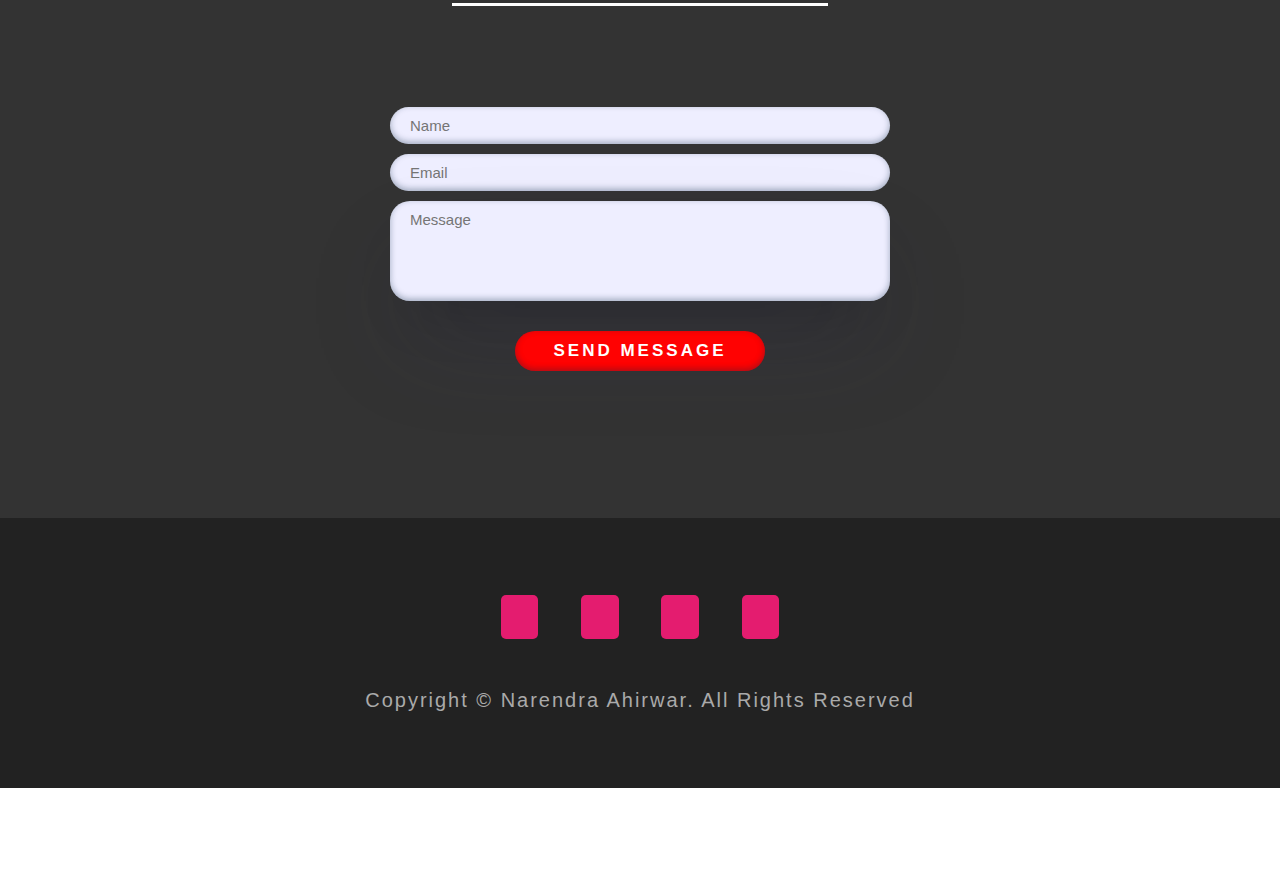
==== commit 9c034b59: "my second change" ====
--- a/index.html
+++ b/index.html
@@ -234,8 +234,8 @@
             </div>
             <img src="https://udemy-certificate.s3.amazonaws.com/image/UC-13282ea5-0a91-4dd3-9691-a0020bff9a45.jpg"
               alt="">
-            <a href="https://www.udemy.com/certificate/UC-13282ea5-0a91-4dd3-9691-a0020bff9a45/" class="project-link"
-              target="_blank">View Demo</a>
+            <a href="https://udemy-certificate.s3.amazonaws.com/image/UC-13282ea5-0a91-4dd3-9691-a0020bff9a45.jpg"
+              class="project-link" target="_blank">View Demo</a>
           </div>
           <div class="project">
             <div class="project-text">
@@ -244,19 +244,18 @@
             </div>
             <img src="https://udemy-certificate.s3.amazonaws.com/image/UC-13282ea5-0a91-4dd3-9691-a0020bff9a45.jpg"
               alt="">
-            <a href="https://www.udemy.com/certificate/UC-13282ea5-0a91-4dd3-9691-a0020bff9a45/" class="project-link"
-              target="_blank">View Demo</a>
+            <a href="https://udemy-certificate.s3.amazonaws.com/image/UC-13282ea5-0a91-4dd3-9691-a0020bff9a45.jpg"
+              class="project-link" target="_blank">View Demo</a>
           </div>
           <div class="project">
             <div class="project-text">
               <h2 class="project-name">JavaScript</h2>
               <h4 class="project-technologies">Complete JavaScript Certificate</h4>
             </div>
-            <img src="https://udemy-certificate.s3.amazonaws.com/image/UC-13282ea5-0a91-4dd3-9691-a0020bff9a45.jpg"
+            <img src="https://udemy-certificate.s3.amazonaws.com/image/UC-9fc2b6bb-2cc9-4ee0-9595-f7fa30986050.jpg"
               alt="">
-            <!-- <video src="images/Oucher Web video.mp4.mp4" autoplay loop controls></video> -->
-            <!-- <img src="images/oucer web.jpg" class="project-img" /> -->
-            <a href="https://www.youtube.com/watch?v=9Q7wy8r3i8w" class="project-link" target="_blank">View Demo</a>
+            <a href="https://udemy-certificate.s3.amazonaws.com/image/UC-9fc2b6bb-2cc9-4ee0-9595-f7fa30986050.jpg"
+              class="project-link" target="_blank">View Demo</a>
           </div>
           <div class="project">
             <div class="project-text">
@@ -265,8 +264,8 @@
             </div>
             <img src="https://udemy-certificate.s3.amazonaws.com/image/UC-9fc2b6bb-2cc9-4ee0-9595-f7fa30986050.jpg"
               alt="">
-            <a href="https://www.udemy.com/certificate/UC-9fc2b6bb-2cc9-4ee0-9595-f7fa30986050/" class="project-link"
-              target="_blank">View Demo</a>
+            <a href="https://udemy-certificate.s3.amazonaws.com/image/UC-9fc2b6bb-2cc9-4ee0-9595-f7fa30986050.jpg"
+              class="project-link" target="_blank">View Demo</a>
           </div>
 
         </div>
@@ -291,21 +290,21 @@
       <!-- Section 5 -->
       <footer class="section-5 center">
         <div class="social-media">
-          <a href="https://github.com/nare846283" class="social-media-link">
+          <a target="_blank" href="https://github.com/nare846283" class="social-media-link">
             <i class="fab fa-github-square"></i>
           </a>
-          <a href="" class="social-media-link">
+          <a target="_blank" href="https://www.youtube.com/channel/UCd50SgSWK5p2pywR9WSbLSg" class="social-media-link">
             <i class="fab fa-youtube"></i>
           </a>
-          <a href="#none" class="social-media-link">
+          <a target="_blank" href="https://www.linkedin.com/in/narendra-ahirwar-63111b193" class="social-media-link">
             <i class="fab fa-linkedin-in"></i>
           </a>
-          <a href="https://www.instagram.com/narendraraj84/" class="social-media-link">
+          <a target="_blank" href="https://www.instagram.com/narendraraj84/" class="social-media-link">
             <i class="fab fa-instagram-square"></i>
           </a>
         </div>
         <p class="copyright">
-          Copyright &copy; CodeAndCreate. All Rights Reserved
+          Copyright &copy; Narendra Ahirwar. All Rights Reserved
         </p>
       </footer>
       <!-- End of Section 5 -->
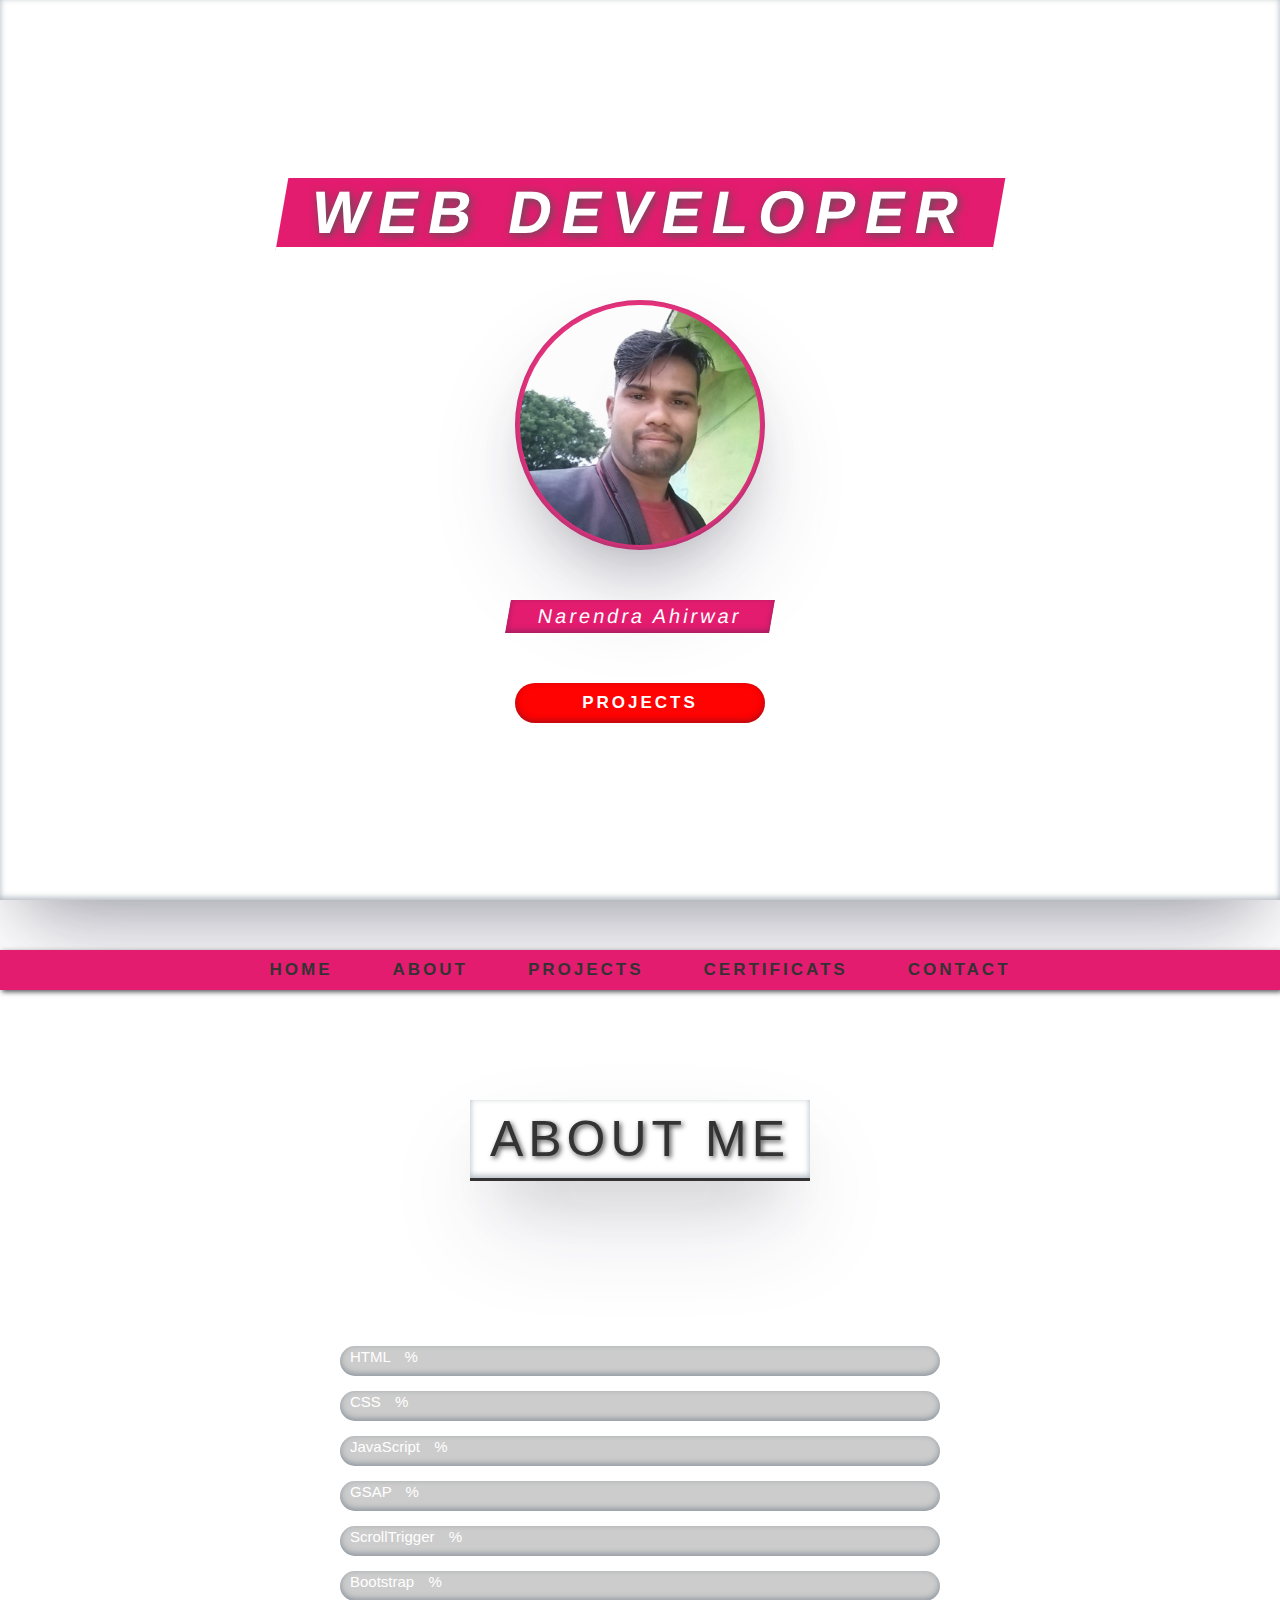
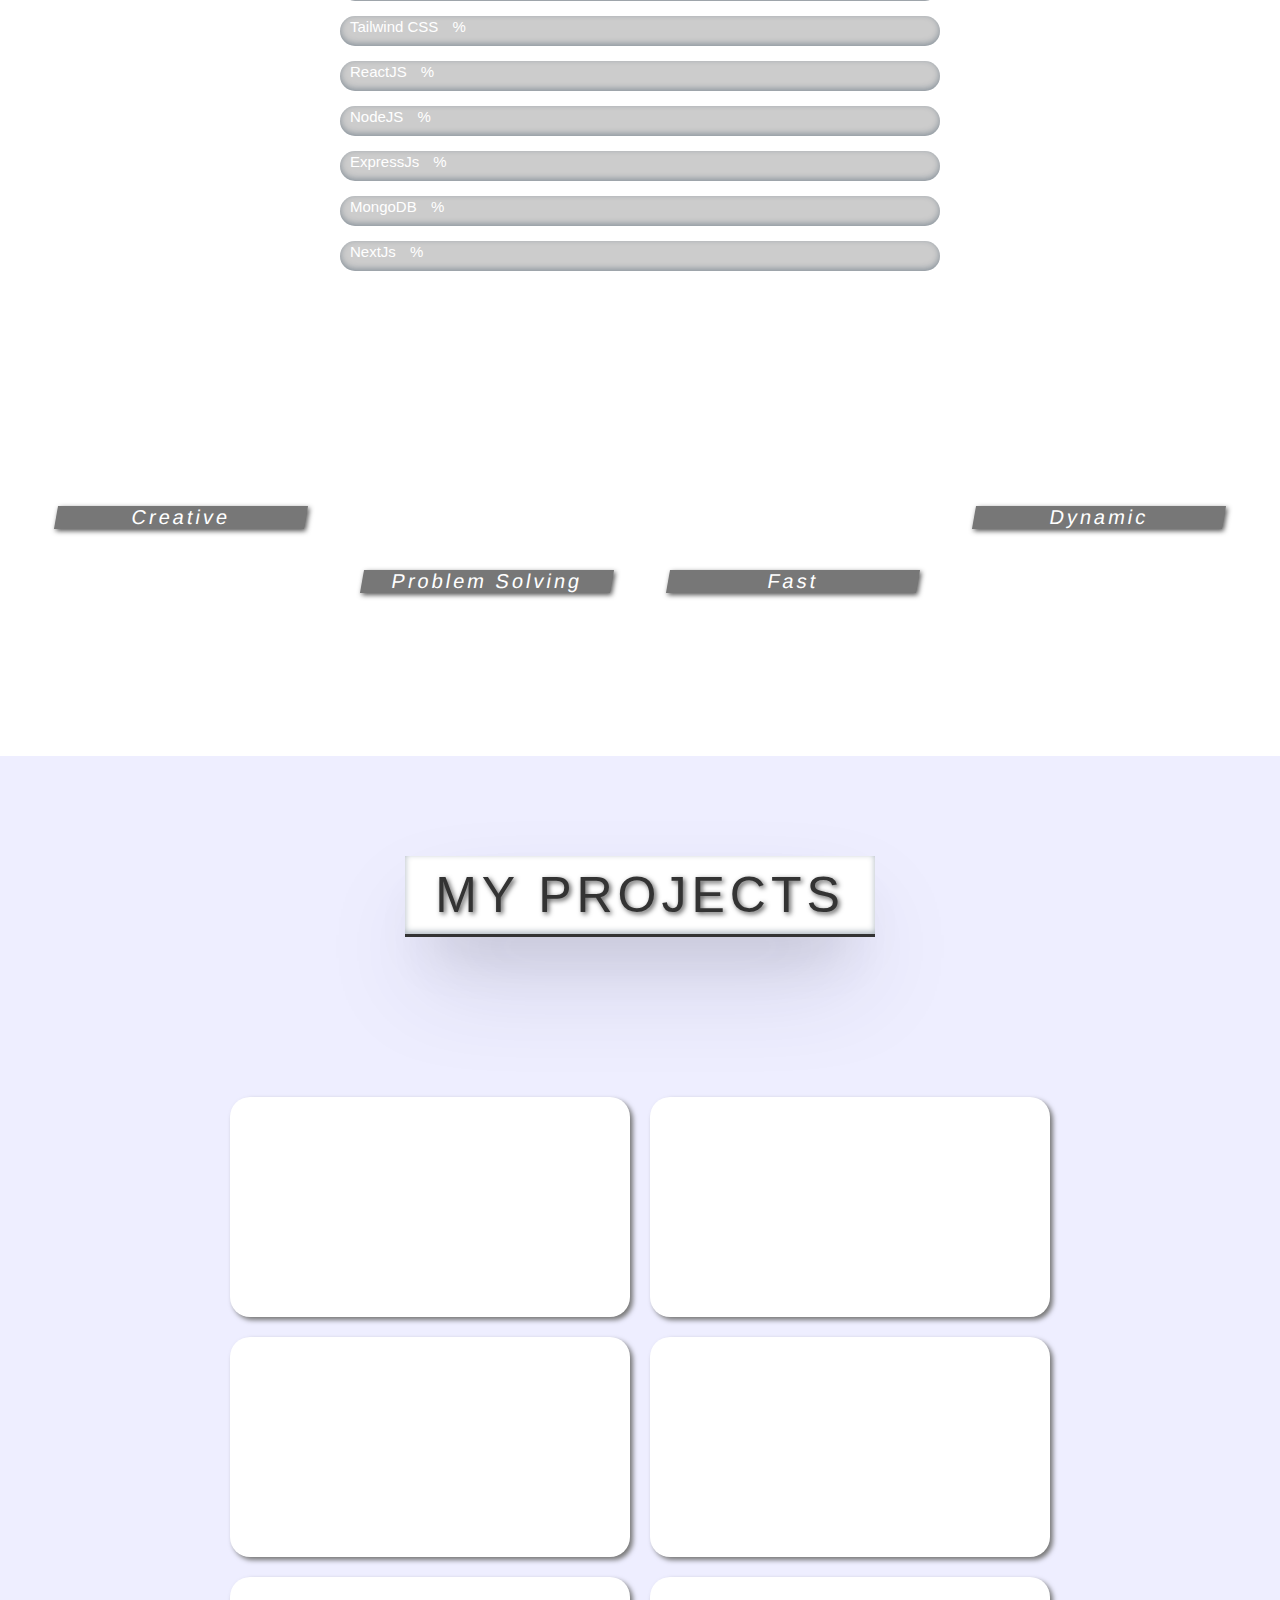
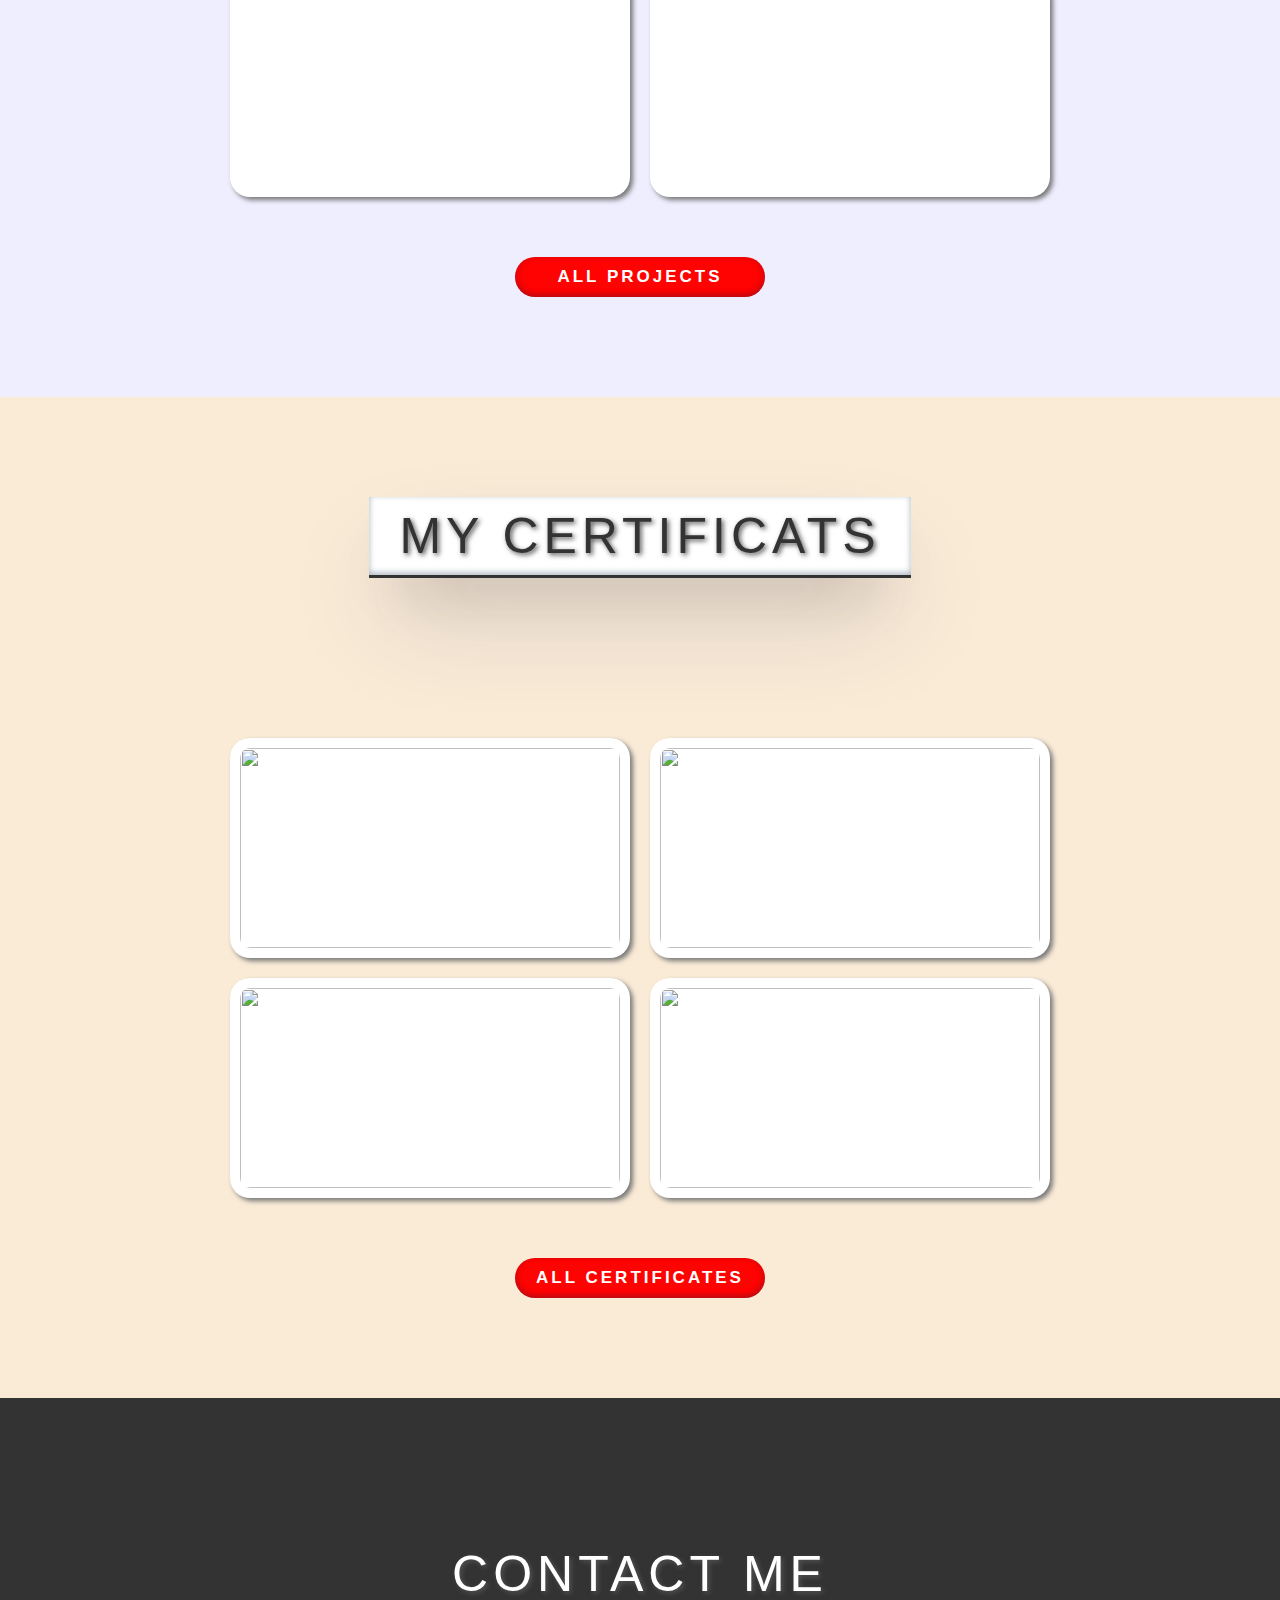
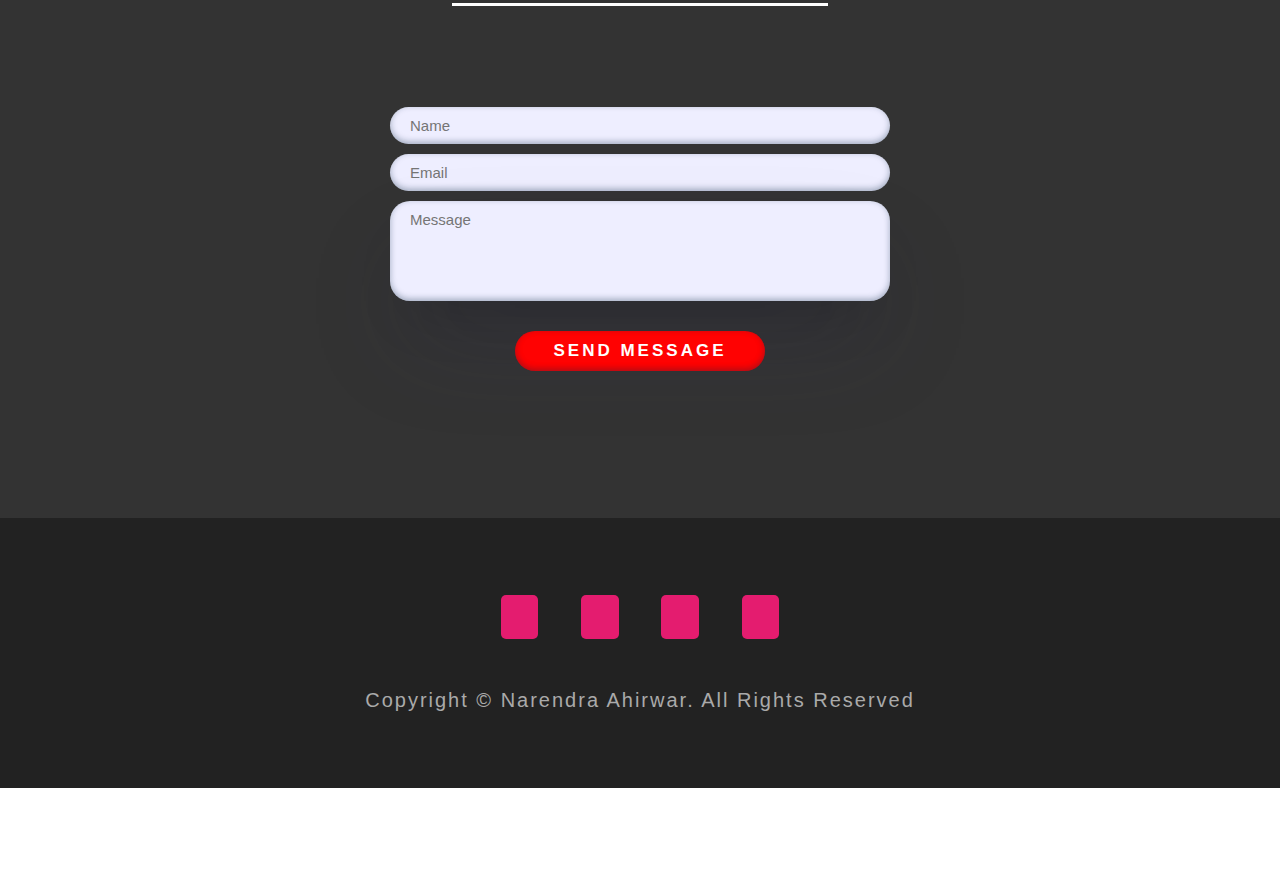
==== commit 2640515f: "Update index.html" ====
--- a/index.html
+++ b/index.html
@@ -193,7 +193,7 @@
             <video autoplay muted loop>
               <source src="images/StartGlobal Web.mp4" type="video/mp4">
             </video>
-            <a href="https://www.youtube.com/watch?v=3J-EFMzz94g" class="project-link" target="_blank">View Demo</a>
+            <a href="https://nare846283.github.io/startgloble-web-clone-complete-home-page-created-using-html-css/" class="project-link" target="_blank">View Demo</a>
           </div>
 
           <div class="project">
@@ -204,7 +204,7 @@
             <video autoplay muted loop>
               <source src="images/vim and vigour.mp4" type="video/mp4">
             </video>
-            <a href="" class="project-link" target="_blank">Go to Video</a>
+            <a href="https://nare846283.github.io/Vim-Vigour-web-clone-complete-home-page-design-using-html-css/" class="project-link" target="_blank">Go to Video</a>
           </div>
 
           <div class="project">
@@ -215,7 +215,7 @@
             <video autoplay muted>
               <source src="images/another.mp4" type="video/mp4">
             </video>
-            <a href="" class="project-link" target="_blank">Go to Video</a>
+            <a href="https://nare846283.github.io/Another-Created-Studio-Web-Complete-Home-Page-using-html-css-and-js/" class="project-link" target="_blank">Go to Video</a>
           </div>
         </div>
         <a href="allprojects.html" class="section-1-btn">All Projects</a>
@@ -313,4 +313,4 @@
     <script src="script.js"></script>
   </body>
 
-</html>+</html>
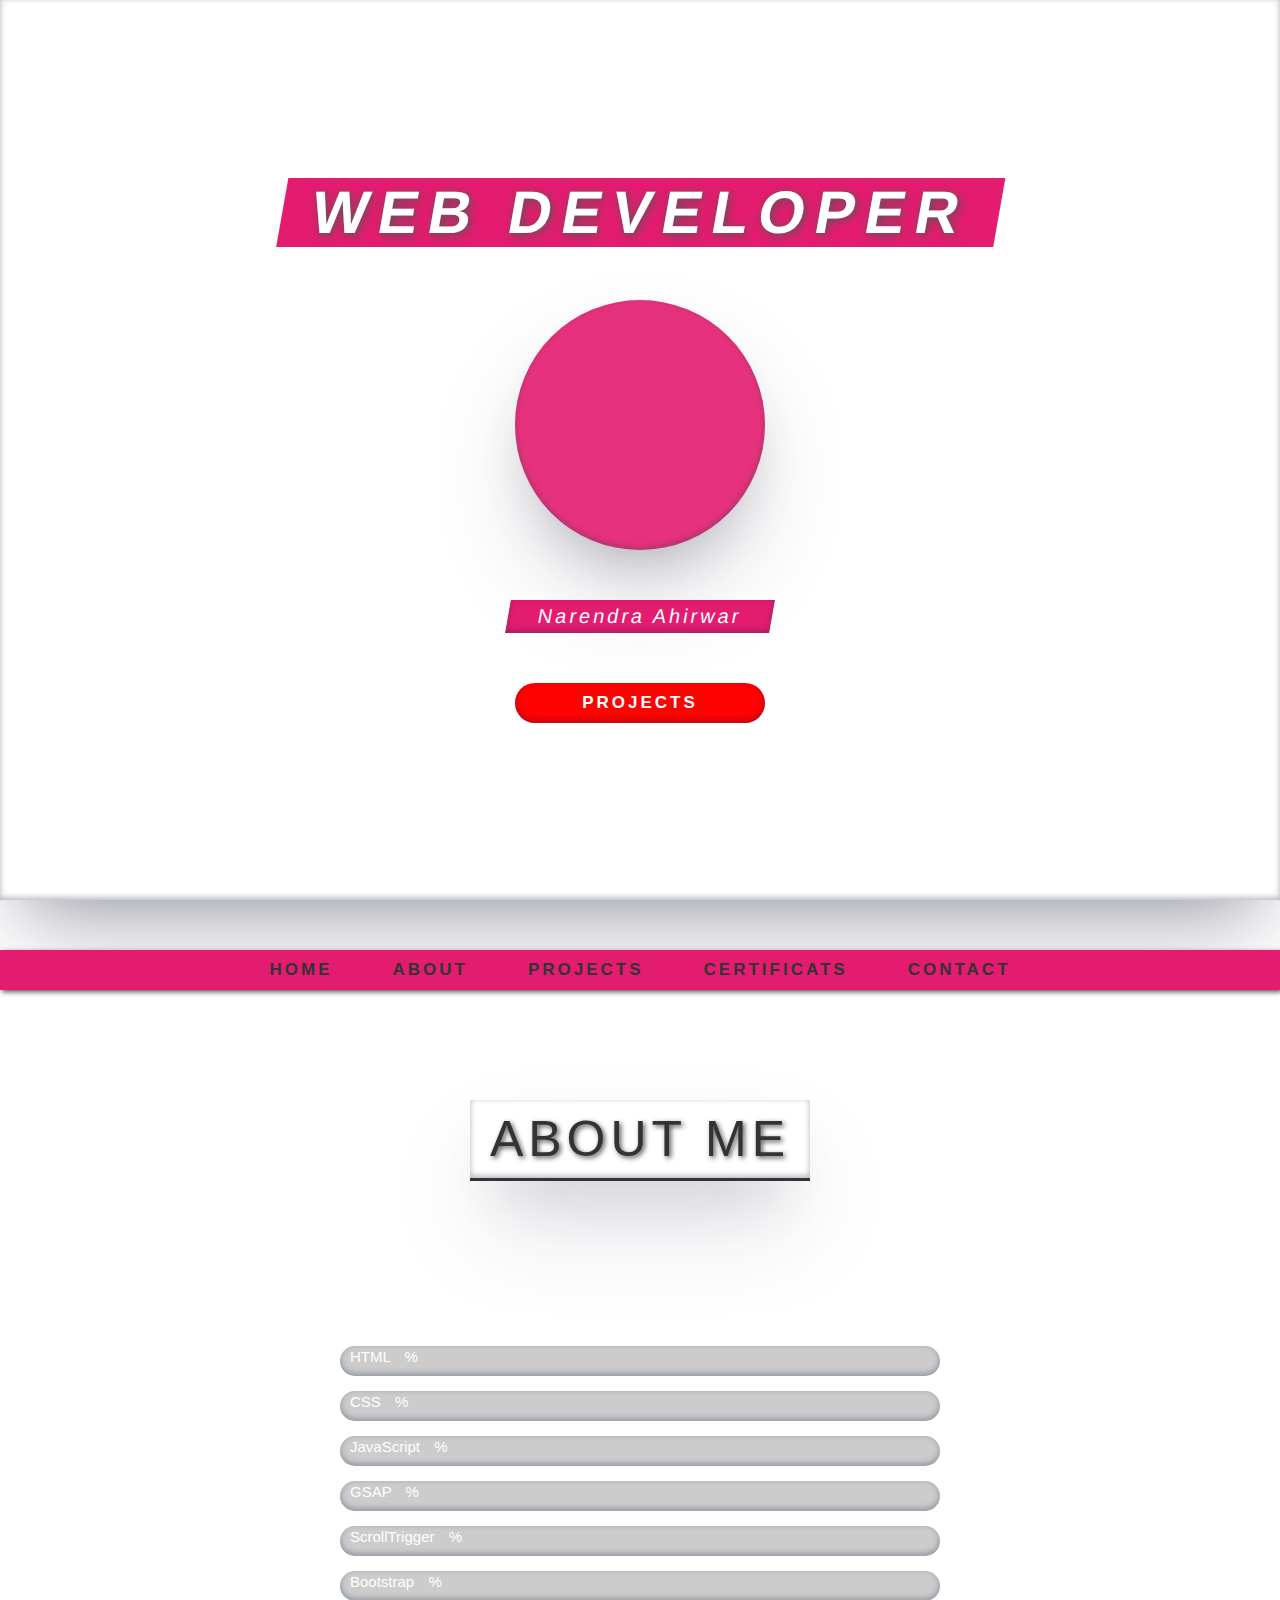
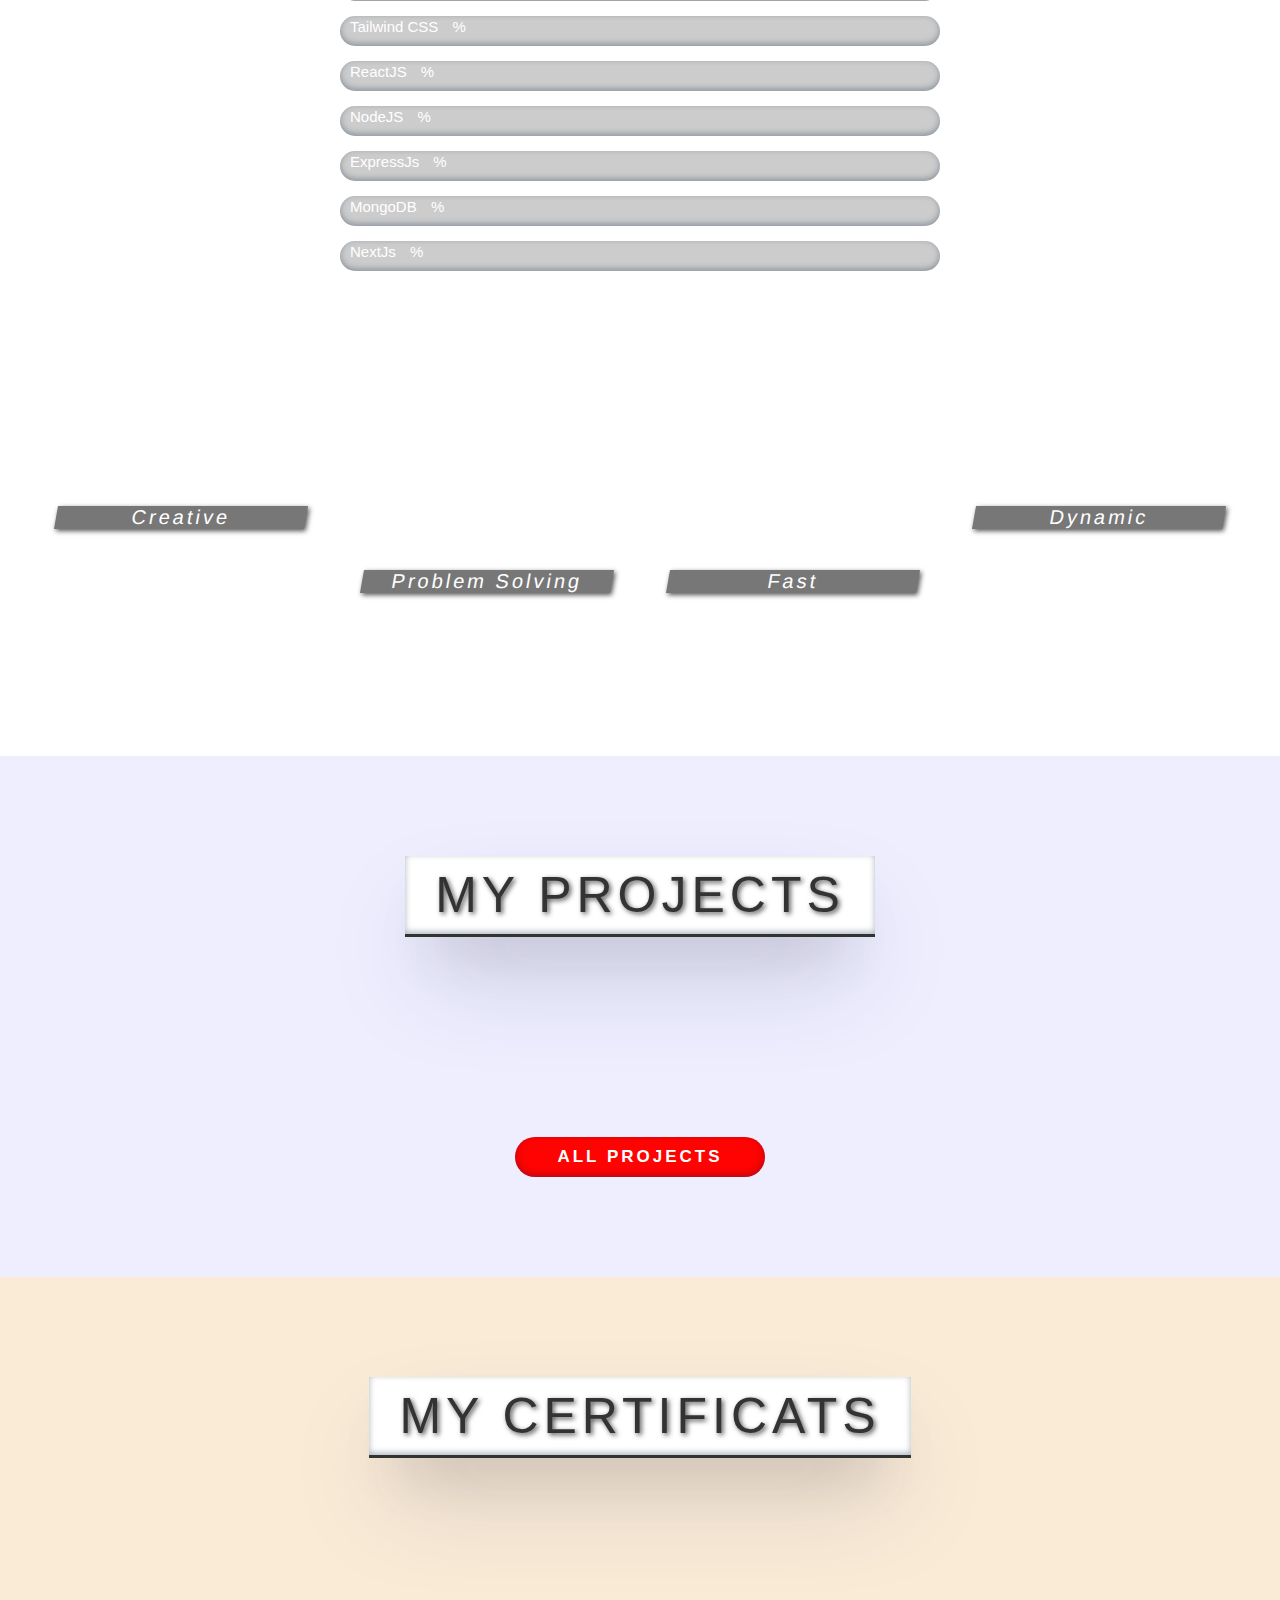
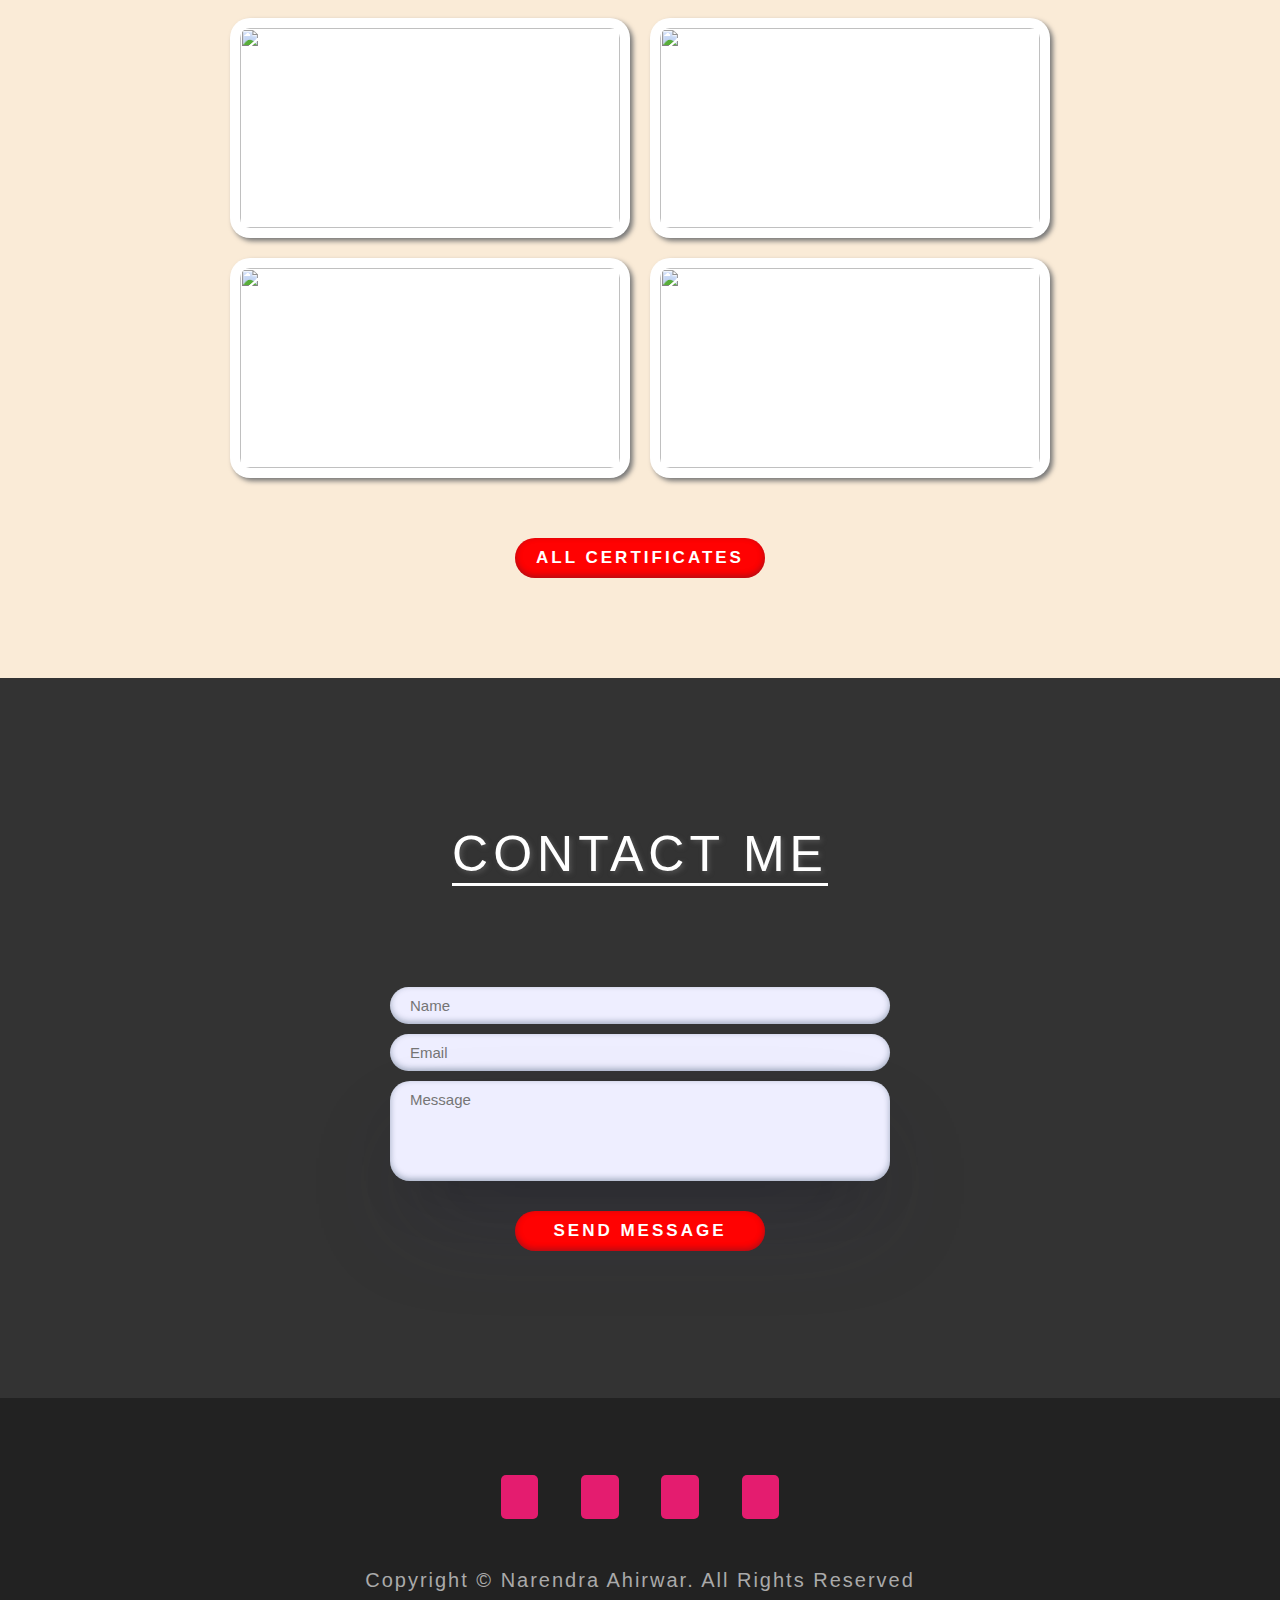
==== commit 57c538d0: "Update index.html" ====
--- a/index.html
+++ b/index.html
@@ -149,74 +149,7 @@
       <!-- Section 3 Projects -->
       <section class="section-3" id="projects">
         <h1 class="section-heading section-3-heading">My Projects</h1>
-        <div class="projects-wrapper center">
-
-          <div class="project">
-            <div class="project-text">
-              <h2 class="project-name">Sundown Web Page</h2>
-              <h4 class="project-technologies">HTML / CSS / JS / SwipperJs</h4>
-            </div>
-            <video autoplay muted loop>
-              <source src="images/sundown.mp4" type="video/mp4">
-            </video>
-            <a href="https://www.youtube.com/watch?v=d1vT4kkTCaw" class="project-link" target="_blank">View Demo</a>
-          </div>
-          <div class="project">
-            <div class="project-text">
-              <h2 class="project-name">Netflix Clone Web</h2>
-              <h4 class="project-technologies">HTML / CSS</h4>
-            </div>
-            <video autoplay muted loop>
-              <source src="images/Netflix Web .mp4" type="video/mp4">
-            </video>
-            <a href="https://www.youtube.com/watch?v=1qhSSp2q7n4" class="project-link" target="_blank">View Demo</a>
-          </div>
-          <div class="project">
-            <div class="project-text">
-              <h2 class="project-name">Amazone Web Clone</h2>
-              <h4 class="project-technologies">HTML / CSS / JS</h4>
-            </div>
-
-            <video autoplay muted loop>
-              <source src="images/amazone clone home page.mp4" type="video/mp4">
-            </video>
-            <!-- <video src="images/Oucher Web video.mp4.mp4" autoplay loop controls></video> -->
-            <!-- <img src="images/oucer web.jpg" class="project-img" /> -->
-            <a href="https://www.youtube.com/watch?v=9Q7wy8r3i8w" class="project-link" target="_blank">View Demo</a>
-          </div>
-
-          <div class="project">
-            <div class="project-text">
-              <h2 class="project-name">Start Globle Website</h2>
-              <h4 class="project-technologies">HTML / CSS</h4>
-            </div>
-            <video autoplay muted loop>
-              <source src="images/StartGlobal Web.mp4" type="video/mp4">
-            </video>
-            <a href="https://nare846283.github.io/startgloble-web-clone-complete-home-page-created-using-html-css/" class="project-link" target="_blank">View Demo</a>
-          </div>
-
-          <div class="project">
-            <div class="project-text">
-              <h2 class="project-name">Vim & Vigour</h2>
-              <h4 class="project-technologies">HTML / CSS / JS</h4>
-            </div>
-            <video autoplay muted loop>
-              <source src="images/vim and vigour.mp4" type="video/mp4">
-            </video>
-            <a href="https://nare846283.github.io/Vim-Vigour-web-clone-complete-home-page-design-using-html-css/" class="project-link" target="_blank">Go to Video</a>
-          </div>
-
-          <div class="project">
-            <div class="project-text">
-              <h2 class="project-name">Another Web</h2>
-              <h4 class="project-technologies">HTML / CSS</h4>
-            </div>
-            <video autoplay muted>
-              <source src="images/another.mp4" type="video/mp4">
-            </video>
-            <a href="https://nare846283.github.io/Another-Created-Studio-Web-Complete-Home-Page-using-html-css-and-js/" class="project-link" target="_blank">Go to Video</a>
-          </div>
+        <div class="projects-wrapper center" id="projects-container">
         </div>
         <a href="allprojects.html" class="section-1-btn">All Projects</a>
       </section>
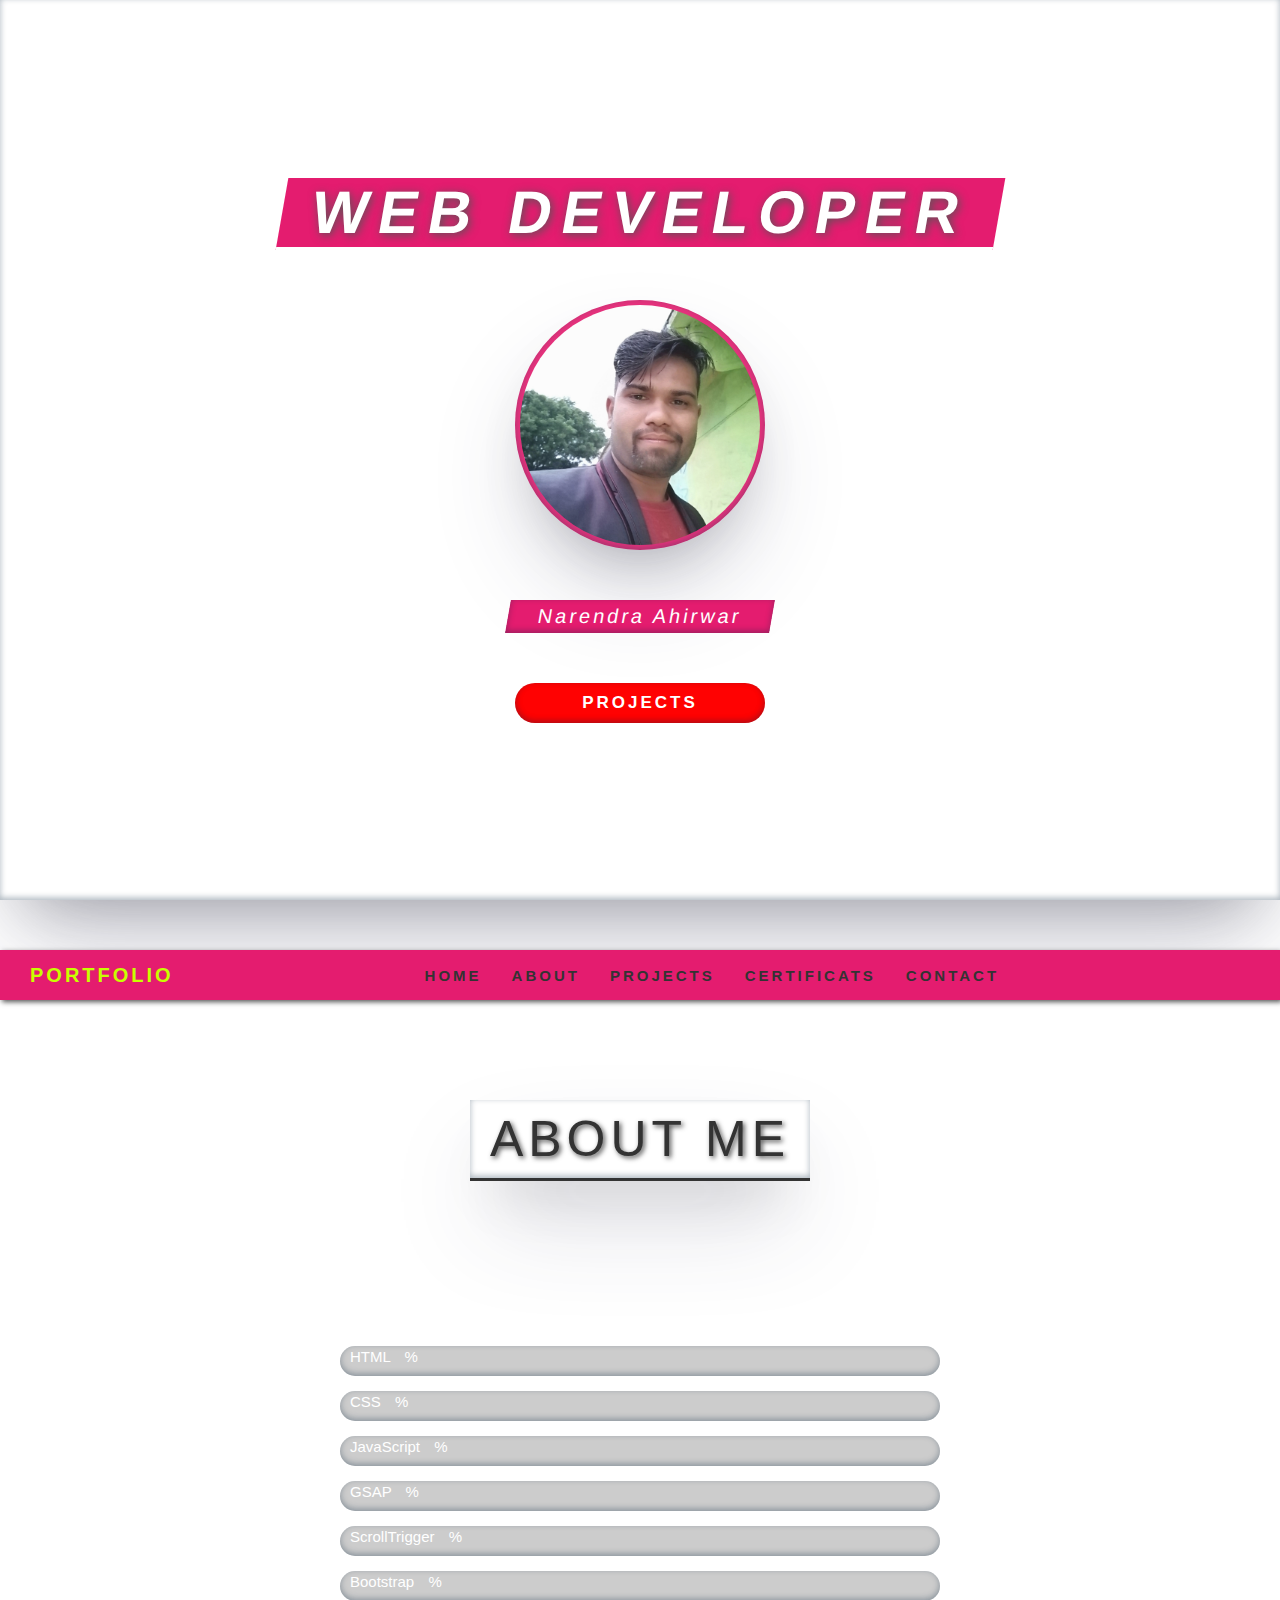
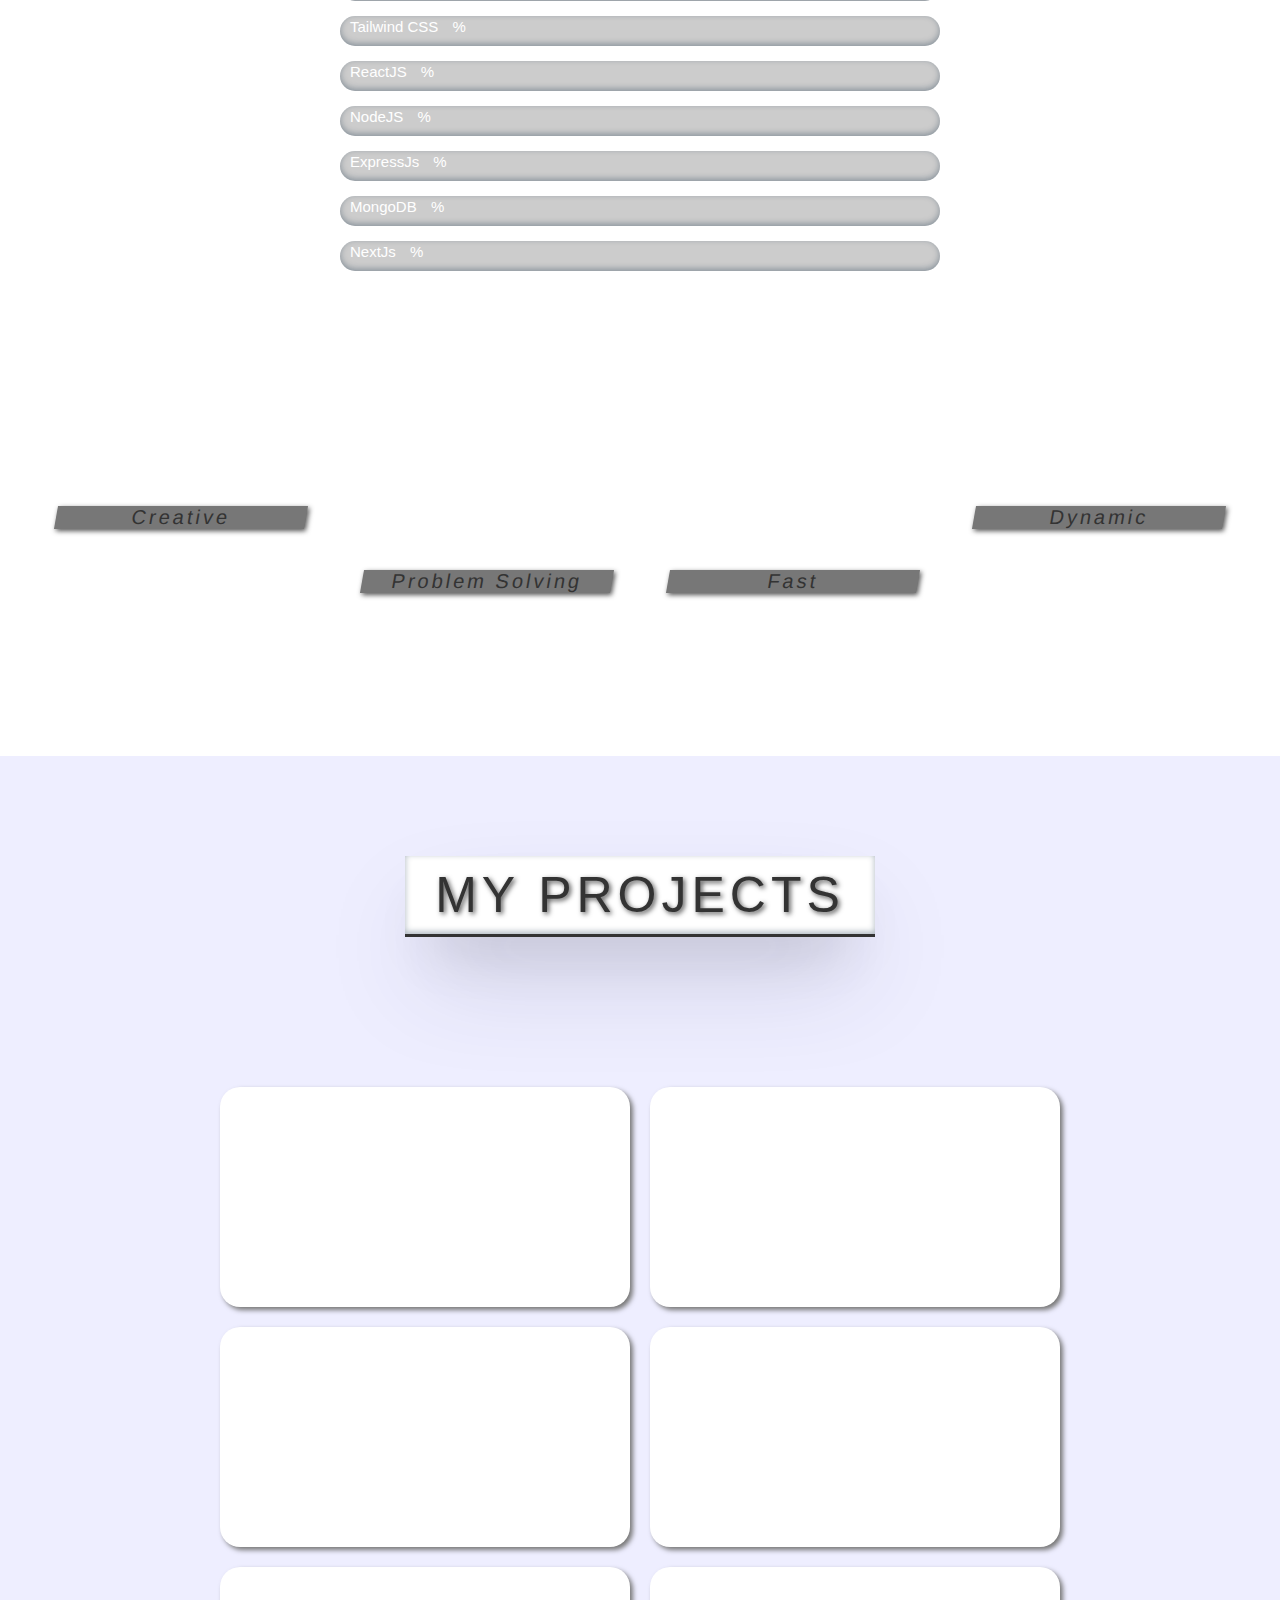
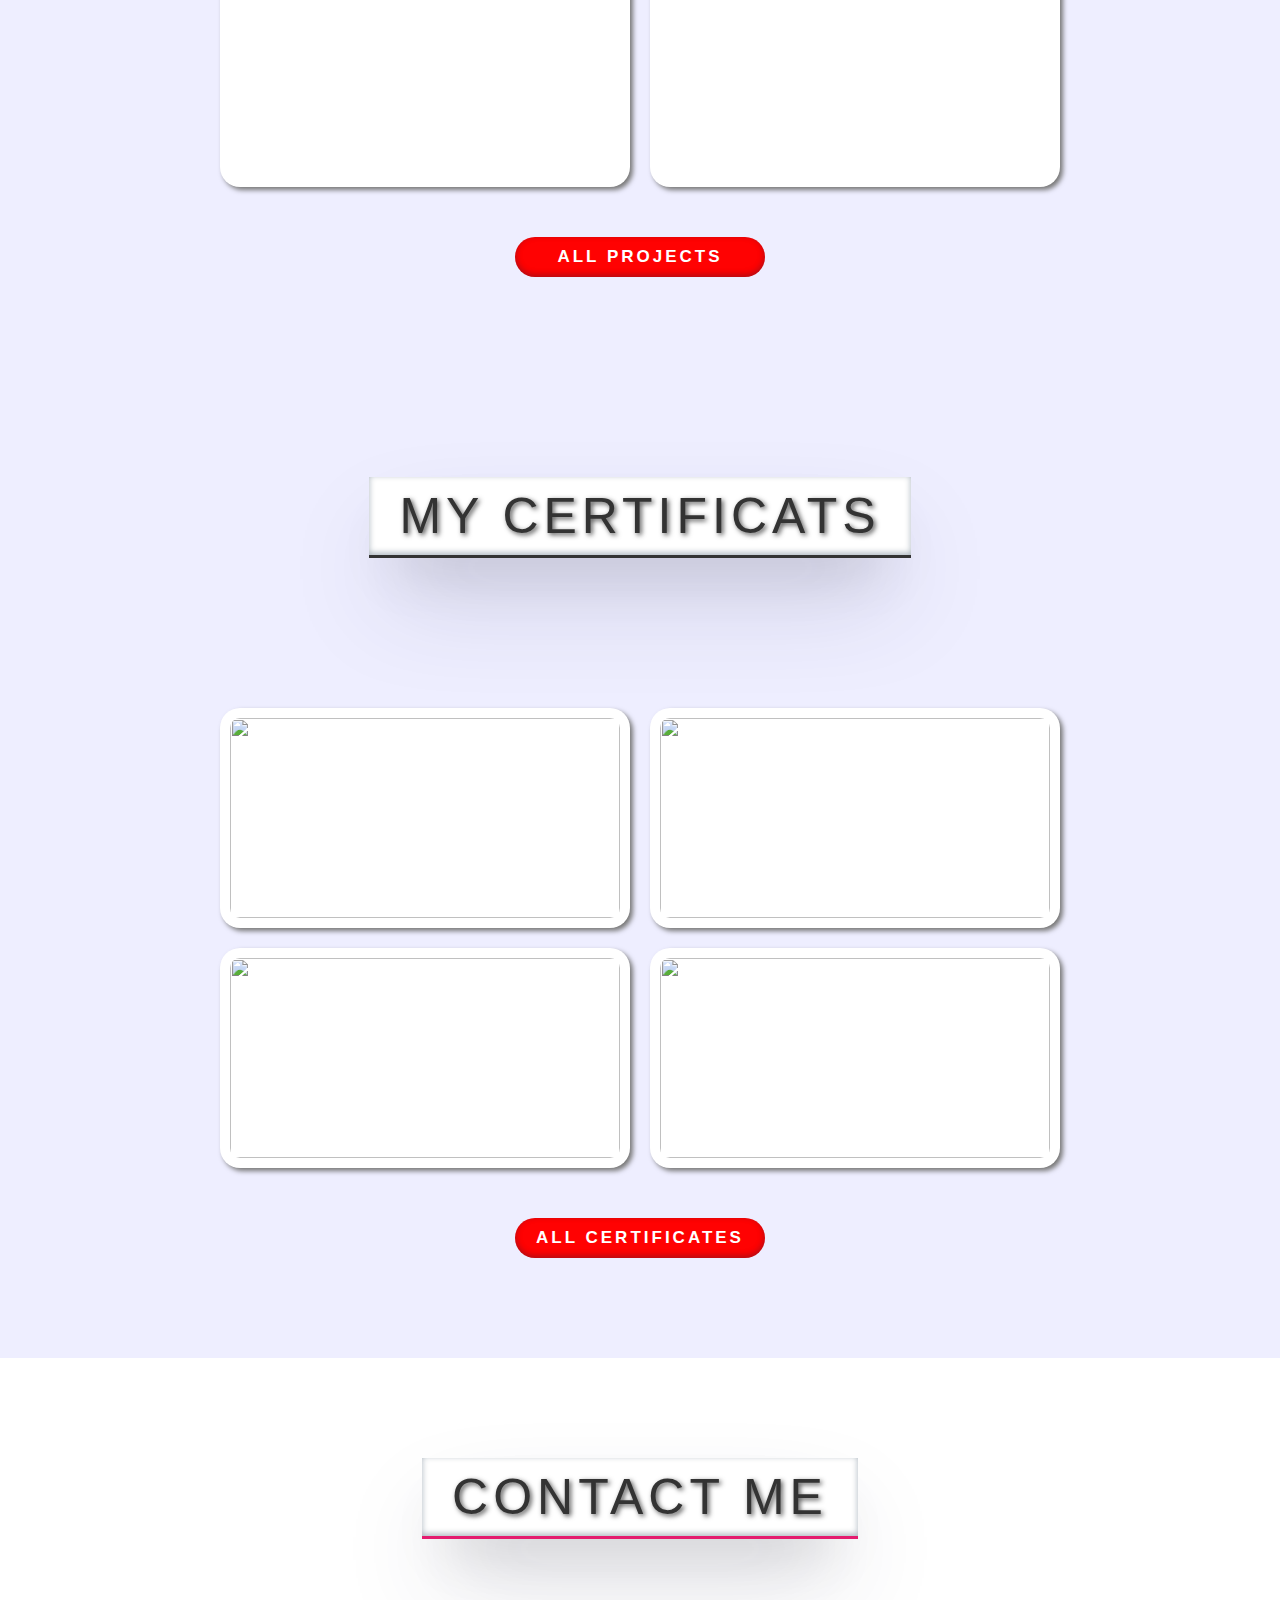
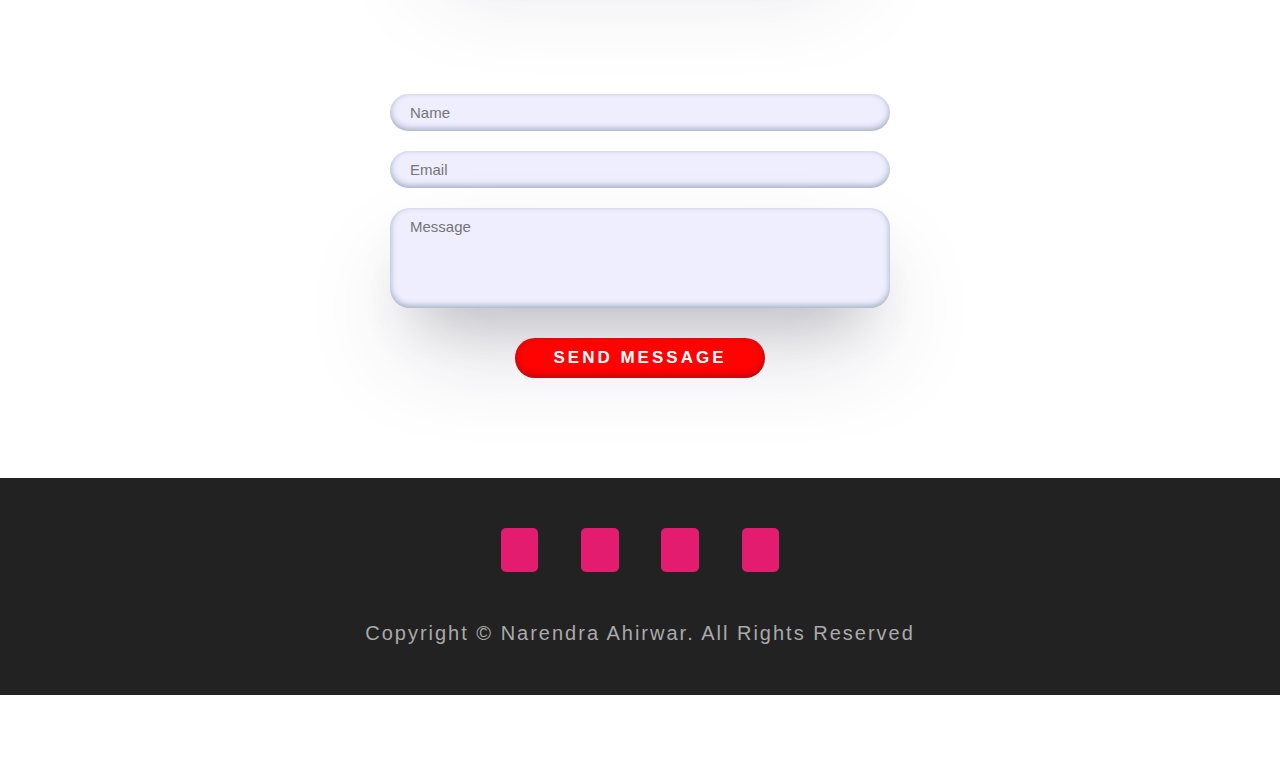
==== commit d6c0c6a8: "my portfolio complete all functionality" ====
--- a/index.html
+++ b/index.html
@@ -1,249 +1,280 @@
 <!DOCTYPE html>
 <html lang="en">
 
-  <head>
-    <meta charset="UTF-8" />
-    <meta name="viewport" content="width=device-width, initial-scale=1.0" />
-    <title>Portfolio Website</title>
-    <link rel="stylesheet" href="style.css" />
-    <link rel="stylesheet" href="https://cdnjs.cloudflare.com/ajax/libs/font-awesome/5.13.0/css/all.min.css" />
-    <link href="https://fonts.googleapis.com/css2?family=Jost:wght@100;200;300;400;500;600;700;800;900&display=swap"
-      rel="stylesheet" />
-  </head>
-
-  <body>
-    <div class="container">
-      <!-- Section 1 -->
-      <section class="section-1 center" id="home">
-        <h1 class="section-1-heading">
-          Web Developer
-        </h1>
-        <img src="images/propic.jpg" alt="profile" class="person-img" />
-        <h3 class="person-name">Narendra Ahirwar</h3>
-        <a href="#section-3" class="section-1-btn">Projects</a>
-      </section>
-      <!-- End of Section 1 -->
-
-      <!-- Navbar -->
-      <nav class="navbar center">
-        <a href="#home" class="navbar-link">Home</a>
-        <a href="#about" class="navbar-link">About</a>
-        <a href="#projects" class="navbar-link">Projects</a>
-        <a href="#certificats" class="navbar-link">Certificats</a>
-        <a href="#contact" class="navbar-link">Contact</a>
-      </nav>
-
-      <!-- End of Navbar -->
-
-      <!-- Section 2 About me-->
-      <section class="section-2" id="about">
-        <h1 class="section-heading section-2-heading">About Me</h1>
-        <div class="progress-bars-wrapper">
-          <div class="progress-bar">
-            <p class="progress-text">
-              HTML
-              <span></span>%
-            </p>
-            <div class="progress-percent"></div>
-          </div>
-          <div class="progress-bar">
-            <p class="progress-text">
-              CSS
-              <span></span>%
-            </p>
-            <div class="progress-percent"></div>
-          </div>
-          <div class="progress-bar">
-            <p class="progress-text">
-              JavaScript
-              <span></span>%
-            </p>
-            <div class="progress-percent"></div>
-          </div>
-          <div class="progress-bar">
-            <p class="progress-text">
-              GSAP
-              <span></span>%
-            </p>
-            <div class="progress-percent"></div>
-          </div>
-          <div class="progress-bar">
-            <p class="progress-text">
-              ScrollTrigger
-              <span></span>%
-            </p>
-            <div class="progress-percent"></div>
-          </div>
-          <div class="progress-bar">
-            <p class="progress-text">
-              Bootstrap
-              <span></span>%
-            </p>
-            <div class="progress-percent"></div>
-          </div>
-          <div class="progress-bar">
-            <p class="progress-text">
-              Tailwind CSS
-              <span></span>%
-            </p>
-            <div class="progress-percent"></div>
-          </div>
-          <div class="progress-bar">
-            <p class="progress-text">
-              ReactJS
-              <span></span>%
-            </p>
-            <div class="progress-percent"></div>
-          </div>
-          <div class="progress-bar">
-            <p class="progress-text">
-              NodeJS
-              <span></span>%
-            </p>
-            <div class="progress-percent"></div>
-          </div>
-          <div class="progress-bar">
-            <p class="progress-text">
-              ExpressJs
-              <span></span>%
-            </p>
-            <div class="progress-percent"></div>
-          </div>
-          <div class="progress-bar">
-            <p class="progress-text">
-              MongoDB
-              <span></span>%
-            </p>
-            <div class="progress-percent"></div>
-          </div>
-
-          <div class="progress-bar">
-            <p class="progress-text">
-              NextJs
-              <span></span>%
-            </p>
-            <div class="progress-percent"></div>
-          </div>
-        </div>
-        <div class="services">
-          <div class="service">
-            <i class="far fa-lightbulb"></i>
-            <h2 class="service-heading">Creative</h2>
-          </div>
-          <div class="service">
-            <i class="fas fa-cut"></i>
-            <h2 class="service-heading">Problem Solving</h2>
-          </div>
-          <div class="service">
-            <i class="fas fa-tachometer-alt"></i>
-            <h2 class="service-heading">Fast</h2>
-          </div>
-          <div class="service">
-            <i class="fas fa-rocket"></i>
-            <h2 class="service-heading">Dynamic</h2>
-          </div>
-        </div>
-      </section>
-      <!-- End of Section 2 -->
-
-      <!-- Section 3 Projects -->
-      <section class="section-3" id="projects">
-        <h1 class="section-heading section-3-heading">My Projects</h1>
-        <div class="projects-wrapper center" id="projects-container">
-        </div>
-        <a href="allprojects.html" class="section-1-btn">All Projects</a>
-      </section>
-      <!-- End of Section 3 -->
-
-      <!-- Section 3 Certificates -->
-      <section class="section-3" id="certificats" style="background-color:antiquewhite;">
-        <h1 class="section-heading section-3-heading">My Certificats</h1>
-        <div class="projects-wrapper center">
-
-          <div class="project">
-            <div class="project-text">
-              <h2 class="project-name">HTML & HTML5</h2>
-              <h4 class="project-technologies">Complete HTML Certificat</h4>
-            </div>
-            <img src="https://udemy-certificate.s3.amazonaws.com/image/UC-13282ea5-0a91-4dd3-9691-a0020bff9a45.jpg"
-              alt="">
-            <a href="https://udemy-certificate.s3.amazonaws.com/image/UC-13282ea5-0a91-4dd3-9691-a0020bff9a45.jpg"
-              class="project-link" target="_blank">View Demo</a>
-          </div>
-          <div class="project">
-            <div class="project-text">
-              <h2 class="project-name">CSS & CSS3</h2>
-              <h4 class="project-technologies">Complete CSS Certificate</h4>
-            </div>
-            <img src="https://udemy-certificate.s3.amazonaws.com/image/UC-13282ea5-0a91-4dd3-9691-a0020bff9a45.jpg"
-              alt="">
-            <a href="https://udemy-certificate.s3.amazonaws.com/image/UC-13282ea5-0a91-4dd3-9691-a0020bff9a45.jpg"
-              class="project-link" target="_blank">View Demo</a>
-          </div>
-          <div class="project">
-            <div class="project-text">
-              <h2 class="project-name">JavaScript</h2>
-              <h4 class="project-technologies">Complete JavaScript Certificate</h4>
-            </div>
-            <img src="https://udemy-certificate.s3.amazonaws.com/image/UC-9fc2b6bb-2cc9-4ee0-9595-f7fa30986050.jpg"
-              alt="">
-            <a href="https://udemy-certificate.s3.amazonaws.com/image/UC-9fc2b6bb-2cc9-4ee0-9595-f7fa30986050.jpg"
-              class="project-link" target="_blank">View Demo</a>
-          </div>
-          <div class="project">
-            <div class="project-text">
-              <h2 class="project-name">JavaScript ES6</h2>
-              <h4 class="project-technologies">Complete JS ES6 Certificate</h4>
-            </div>
-            <img src="https://udemy-certificate.s3.amazonaws.com/image/UC-9fc2b6bb-2cc9-4ee0-9595-f7fa30986050.jpg"
-              alt="">
-            <a href="https://udemy-certificate.s3.amazonaws.com/image/UC-9fc2b6bb-2cc9-4ee0-9595-f7fa30986050.jpg"
-              class="project-link" target="_blank">View Demo</a>
-          </div>
-
-        </div>
-        <a href="allcertificats.html" class="section-1-btn">All Certificates</a>
-      </section>
-      <!-- End of Section 3 -->
-
-      <!-- Section 4 Contact Us -->
-      <section class="section-4" id="contact">
-        <h1 class="section-heading section-4-heading">Contact Me</h1>
-        <form class="contact-form center">
-          <input type="text" placeholder="Name" id="name" />
-          <input type="email" placeholder="Email" id="email" />
-          <textarea placeholder="Message" id="message" required></textarea>
-
-          <button class="section-1-btn submit-btn" type="button" onclick="sendEmail()">Send Message</button>
-        </form>
-
-      </section>
-      <!-- End of Section 4 -->
-
-      <!-- Section 5 -->
-      <footer class="section-5 center">
-        <div class="social-media">
-          <a target="_blank" href="https://github.com/nare846283" class="social-media-link">
-            <i class="fab fa-github-square"></i>
-          </a>
-          <a target="_blank" href="https://www.youtube.com/channel/UCd50SgSWK5p2pywR9WSbLSg" class="social-media-link">
-            <i class="fab fa-youtube"></i>
-          </a>
-          <a target="_blank" href="https://www.linkedin.com/in/narendra-ahirwar-63111b193" class="social-media-link">
-            <i class="fab fa-linkedin-in"></i>
-          </a>
-          <a target="_blank" href="https://www.instagram.com/narendraraj84/" class="social-media-link">
-            <i class="fab fa-instagram-square"></i>
-          </a>
-        </div>
-        <p class="copyright">
-          Copyright &copy; Narendra Ahirwar. All Rights Reserved
-        </p>
-      </footer>
-      <!-- End of Section 5 -->
+<head>
+  <meta charset="UTF-8" />
+  <meta name="viewport" content="width=device-width, initial-scale=1.0" />
+  <title>Portfolio Website</title>
+  <link rel="stylesheet" href="style.css" />
+  <link rel="stylesheet" href="https://cdnjs.cloudflare.com/ajax/libs/font-awesome/5.13.0/css/all.min.css" />
+  <link href="https://fonts.googleapis.com/css2?family=Jost:wght@100;200;300;400;500;600;700;800;900&display=swap"
+    rel="stylesheet" />
+  <link href="https://cdn.jsdelivr.net/npm/remixicon@4.5.0/fonts/remixicon.css" rel="stylesheet" />
+
+</head>
+
+<body>
+  <div class="container">
+    <!-- Section 1 -->
+    <section class="section-1" id="home">
+      <h1 class="section-1-heading">
+        Web Developer
+      </h1>
+      <img src="images/propic.jpg" alt="profile" class="person-img" />
+      <h3 class="person-name">Narendra Ahirwar</h3>
+      <a href="#projects" class="section-1-btn">Projects</a>
+    </section>
+    <!-- End of Section 1 -->
+
+    <!-- Navbar -->
+    <nav class="navbar">
+      <div class="left">
+        <div class="menu-icon">
+          <i class="ri-menu-line"></i>
+        </div>
+        <a href="index.html">
+          <h2>Portfolio</h2>
+        </a>
+      </div>
+      <div class="center">
+        <a href="index.html" class="navbar-link">home</a>
+        <a href="#about" class="navbar-link">about</i></a>
+        <a href="#projects" class="navbar-link">Projects</i></a>
+        <a href="#certificats" class="navbar-link">certificats</i></a>
+        <a href="#contact" class="navbar-link">contact</a>
+      </div>
+      <div class="right">
+        <div class="theme-icon">
+          <i class="ri-sun-fill"></i>
+          <i class="ri-moon-fill"></i>
+        </div>
+      </div>
+    </nav>
+
+    <div class="menu-bar">
+      <div class="menu-icon">
+        <i class="ri-close-line"></i>
+      </div>
+      <div class="menu-links">
+        <a href="index.html">home</a>
+        <a href="#about">about</i></a>
+        <a href="#projects">Projects</i></a>
+        <a href="#certificats">certificats</i></a>
+        <a href="#contact">contact</a>
+      </div>
     </div>
-
-    <script src="script.js"></script>
-  </body>
-
-</html>
+    <!-- End of Navbar -->
+
+    <!-- Section 2 About me-->
+    <section class="section-2" id="about">
+      <h1 class="section-heading section-2-heading">About Me</h1>
+      <div class="progress-bars-wrapper">
+        <div class="progress-bar">
+          <p class="progress-text">
+            HTML
+            <span></span>%
+          </p>
+          <div class="progress-percent"></div>
+        </div>
+        <div class="progress-bar">
+          <p class="progress-text">
+            CSS
+            <span></span>%
+          </p>
+          <div class="progress-percent"></div>
+        </div>
+        <div class="progress-bar">
+          <p class="progress-text">
+            JavaScript
+            <span></span>%
+          </p>
+          <div class="progress-percent"></div>
+        </div>
+        <div class="progress-bar">
+          <p class="progress-text">
+            GSAP
+            <span></span>%
+          </p>
+          <div class="progress-percent"></div>
+        </div>
+        <div class="progress-bar">
+          <p class="progress-text">
+            ScrollTrigger
+            <span></span>%
+          </p>
+          <div class="progress-percent"></div>
+        </div>
+        <div class="progress-bar">
+          <p class="progress-text">
+            Bootstrap
+            <span></span>%
+          </p>
+          <div class="progress-percent"></div>
+        </div>
+        <div class="progress-bar">
+          <p class="progress-text">
+            Tailwind CSS
+            <span></span>%
+          </p>
+          <div class="progress-percent"></div>
+        </div>
+        <div class="progress-bar">
+          <p class="progress-text">
+            ReactJS
+            <span></span>%
+          </p>
+          <div class="progress-percent"></div>
+        </div>
+        <div class="progress-bar">
+          <p class="progress-text">
+            NodeJS
+            <span></span>%
+          </p>
+          <div class="progress-percent"></div>
+        </div>
+        <div class="progress-bar">
+          <p class="progress-text">
+            ExpressJs
+            <span></span>%
+          </p>
+          <div class="progress-percent"></div>
+        </div>
+        <div class="progress-bar">
+          <p class="progress-text">
+            MongoDB
+            <span></span>%
+          </p>
+          <div class="progress-percent"></div>
+        </div>
+
+        <div class="progress-bar">
+          <p class="progress-text">
+            NextJs
+            <span></span>%
+          </p>
+          <div class="progress-percent"></div>
+        </div>
+      </div>
+      <div class="services">
+        <div class="service">
+          <i class="far fa-lightbulb"></i>
+          <h2 class="service-heading">Creative</h2>
+        </div>
+        <div class="service">
+          <i class="fas fa-cut"></i>
+          <h2 class="service-heading">Problem Solving</h2>
+        </div>
+        <div class="service">
+          <i class="fas fa-tachometer-alt"></i>
+          <h2 class="service-heading">Fast</h2>
+        </div>
+        <div class="service">
+          <i class="fas fa-rocket"></i>
+          <h2 class="service-heading">Dynamic</h2>
+        </div>
+      </div>
+    </section>
+    <!-- End of Section 2 -->
+
+    <!-- Section 3 Projects -->
+    <section class="section-3" id="projects">
+      <h1 class="section-heading section-3-heading">My Projects</h1>
+      <div class="projects-wrapper" id="projects-container">
+      </div>
+      <a href="allprojects.html" class="section-1-btn">All Projects</a>
+    </section>
+    <!-- End of Section 3 -->
+
+    <!-- Section 3 Certificates -->
+    <section class="section-3" id="certificats">
+      <h1 class="section-heading section-3-heading">My Certificats</h1>
+      <div class="projects-wrapper">
+
+        <div class="project">
+          <div class="project-text">
+            <h2 class="project-name">HTML & HTML5</h2>
+            <h4 class="project-technologies">Complete HTML Certificat</h4>
+          </div>
+          <img src="https://udemy-certificate.s3.amazonaws.com/image/UC-13282ea5-0a91-4dd3-9691-a0020bff9a45.jpg"
+            alt="">
+          <a href="https://udemy-certificate.s3.amazonaws.com/image/UC-13282ea5-0a91-4dd3-9691-a0020bff9a45.jpg"
+            class="certificates-link" target="_blank"><i class="ri-eye-fill"></i></a>
+        </div>
+        <div class="project">
+          <div class="project-text">
+            <h2 class="project-name">CSS & CSS3</h2>
+            <h4 class="project-technologies">Complete CSS Certificate</h4>
+          </div>
+          <img src="https://udemy-certificate.s3.amazonaws.com/image/UC-13282ea5-0a91-4dd3-9691-a0020bff9a45.jpg"
+            alt="">
+          <a href="https://udemy-certificate.s3.amazonaws.com/image/UC-13282ea5-0a91-4dd3-9691-a0020bff9a45.jpg"
+            class="certificates-link" target="_blank"><i class="ri-eye-fill"></i></a>
+        </div>
+        <div class="project">
+          <div class="project-text">
+            <h2 class="project-name">JavaScript</h2>
+            <h4 class="project-technologies">Complete JavaScript Certificate</h4>
+          </div>
+          <img src="https://udemy-certificate.s3.amazonaws.com/image/UC-9fc2b6bb-2cc9-4ee0-9595-f7fa30986050.jpg"
+            alt="">
+          <a href="https://udemy-certificate.s3.amazonaws.com/image/UC-9fc2b6bb-2cc9-4ee0-9595-f7fa30986050.jpg"
+            class="certificates-link" target="_blank"><i class="ri-eye-fill"></i></a>
+        </div>
+        <div class="project">
+          <div class="project-text">
+            <h2 class="project-name">JavaScript ES6</h2>
+            <h4 class="project-technologies">Complete JS ES6 Certificate</h4>
+          </div>
+          <img src="https://udemy-certificate.s3.amazonaws.com/image/UC-9fc2b6bb-2cc9-4ee0-9595-f7fa30986050.jpg"
+            alt="">
+          <a href="https://udemy-certificate.s3.amazonaws.com/image/UC-9fc2b6bb-2cc9-4ee0-9595-f7fa30986050.jpg"
+            class="certificates-link" target="_blank"><i class="ri-eye-fill"></i></a>
+        </div>
+
+      </div>
+      <a href="allcertificats.html" class="section-1-btn">All Certificates</a>
+    </section>
+    <!-- End of Section 3 -->
+
+    <!-- Section 4 Contact Us -->
+    <section class="section-4" id="contact">
+      <h1 class="section-heading section-4-heading">Contact Me</h1>
+      <form class="contact-form ">
+        <input type="text" placeholder="Name" id="name" />
+        <input type="email" placeholder="Email" id="email" />
+        <textarea placeholder="Message" id="message" required></textarea>
+
+        <button class="submit-btn" type="button" onclick="sendEmail()">Send Message</button>
+      </form>
+
+    </section>
+    <!-- End of Section 4 -->
+
+    <!-- Section 5 -->
+    <footer class="section-5 center">
+      <div class="social-media">
+        <a target="_blank" href="https://github.com/nare846283" class="social-media-link">
+          <i class="fab fa-github-square"></i>
+        </a>
+        <a target="_blank" href="https://www.youtube.com/channel/UCd50SgSWK5p2pywR9WSbLSg" class="social-media-link">
+          <i class="fab fa-youtube"></i>
+        </a>
+        <a target="_blank" href="https://www.linkedin.com/in/narendra-ahirwar-63111b193" class="social-media-link">
+          <i class="fab fa-linkedin-in"></i>
+        </a>
+        <a target="_blank" href="https://www.instagram.com/narendraraj84/" class="social-media-link">
+          <i class="fab fa-instagram-square"></i>
+        </a>
+      </div>
+      <p class="copyright">
+        Copyright &copy; Narendra Ahirwar. All Rights Reserved
+      </p>
+    </footer>
+    <!-- End of Section 5 -->
+  </div>
+
+  <script src="theme.js"></script>
+  <script src="script.js"></script>
+</body>
+
+</html>--- a/style.css
+++ b/style.css
@@ -1,3 +1,53 @@
+
+/* Theme Variables */
+:root {
+  /* Light Theme (default) */
+  --primary-color: #e41c6f;
+  --secondary-color: #333;
+  --background-color: #fff;
+  --text-color: #333;
+  --shadow-color: #555;
+  --accent-color: #c8ff00;
+  --danger-color: #ff0202;
+  --success-color: #3dc200;
+  --project-bg: #ffffff;
+  --input-bg: #eef;
+  --footer-bg: #222;
+  --footer-text: #aaa;
+  --progress-bar-bg: #ccc;
+  --service-icon-color: #888;
+  --service-bg: #777;
+  --section-3-bg: #eef;
+  --heading-bg: #fff;
+  --menu-bg: rgba(85, 85, 85, 0.95);
+  --btn-text: #fff;
+  --border-color: #fff;
+}
+
+/* Dark Theme */
+[data-theme="dark"] {
+  --primary-color: #ff4d94;
+  --secondary-color: #fff;
+  --background-color: #1a1a1a;
+  --text-color: #fff;
+  --shadow-color: #000;
+  --accent-color: #ffffff;
+  --danger-color: #ff4d4d;
+  --success-color: #4dff4d;
+  --project-bg: #2d2d2d;
+  --input-bg: #333;
+  --footer-bg: #000;
+  --footer-text: #fff;
+  --progress-bar-bg: #444;
+  --service-icon-color: #ccc;
+  --service-bg: #444;
+  --section-3-bg: #222;
+  --heading-bg: #333;
+  --menu-bg: rgba(0, 0, 0, 0.95);
+  --btn-text: #fff;
+  --border-color: #fff;
+}
+
 /* Reset and Common Styles */
 * {
   margin: 0;
@@ -8,6 +58,7 @@
   list-style-type: none;
   font-family: "Jost", sans-serif;
   font-weight: 400;
+  transition: background-color 0.3s, color 0.3s;
 }
 
 html {
@@ -15,28 +66,29 @@
   scroll-behavior: smooth;
 }
 
-.center {
-  display: flex;
-  justify-content: center;
-  align-items: center;
-  margin-bottom: 50px;
+.container{
+  background-color: var(--background-color);
 }
 
 .section-heading {
   box-shadow: rgba(50, 50, 93, 0.25) 0px 50px 100px -20px, rgba(0, 0, 0, 0.3) 0px 30px 60px -30px, rgba(10, 37, 64, 0.35) 0px -2px 6px 0px inset;
   font-size: 5rem;
-  color: #333;
+  color: var(--text-color);
   text-transform: uppercase;
   letter-spacing: 0.5rem;
   margin-bottom: 15rem;
-  border-bottom: 0.3rem solid #333;
-  text-shadow: 0.2rem 0.2rem 0.5rem #555;
+  border-bottom: 0.3rem solid var(--text-color);
+  text-shadow: 0.2rem 0.2rem 0.5rem var(--shadow-color);
 }
 
 /* End of Reset and Common Styles */
 
 /* Section 1 */
 .section-1 {
+  display: flex;
+  justify-content: center;
+  align-items: center;
+  margin-bottom: 50px;
   width: 100%;
   height: 100vh;
   background: linear-gradient(rgba(255, 255, 255, 0.2),
@@ -50,13 +102,13 @@
 .section-1-heading {
   font-size: 6rem;
   font-weight: 700;
-  color: #fff;
-  background-color: #e41c6f;
+  color: var(--btn-text);
+  background-color: var(--primary-color);
   padding: 0 3rem;
   margin-bottom: 5rem;
   text-transform: uppercase;
   letter-spacing: 1rem;
-  border-bottom: 0.3rem solid #fff;
+  border-bottom: 0.3rem solid var(--border-color);
   text-shadow: 0.2rem 0.2rem 1rem #555;
   transform: skew(-10deg);
 }
@@ -75,8 +127,8 @@
 
 .person-name {
   font-size: 2rem;
-  color: #fff;
-  background-color: #e41c6f;
+  color: var(--btn-text);
+  background-color: var(--primary-color);
   margin: 5rem 0;
   padding: 0.5rem 3rem;
   letter-spacing: 0.3rem;
@@ -89,8 +141,8 @@
   width: 250px;
   height: 40px;
   content: "View";
-  color: #ffffff;
-  background: #3dc200;
+  color: var(--btn-text);
+  background: var(--success-color);
   position: absolute;
   font-family: 'Source Sans Pro', sans-serif;
   letter-spacing: 1.2;
@@ -122,8 +174,8 @@
   border-radius: 20px;
   font-size: 1.7rem;
   font-weight: 700;
-  color: #fff;
-  background-color: #ff0202;
+  color: var(--btn-text);
+  background-color: var(--danger-color);
   border: none;
   padding: 0.5rem 2rem;
   text-transform: uppercase;
@@ -135,24 +187,138 @@
 
 /* Navbar */
 .navbar {
+  padding: 0 3rem;
+  display: flex;
+  align-items: center;
+  justify-content: space-between;
   width: 100%;
-  height: 4rem;
-  background-color: #e41c6f;
+  height: 5rem;
+  background-color: var(--primary-color);
   box-shadow: 0.2rem 0.2rem 0.5rem #555;
   position: absolute;
   z-index: 300;
 }
 
+.menu-bar {
+  display: none;
+  position: fixed;
+  top: 0;
+  left: -100%;
+  background-color: var(--menu-bg);
+  width: 100%;
+  height: 100vh;
+  transition: left 0.3s ease-in-out;
+  z-index: 1000;
+  backdrop-filter: blur(8px);
+}
+
+.menu-bar.active {
+  left: 0;
+}
+
+.menu-bar .menu-links {
+  position: absolute;
+  top: 50%;
+  left: 50%;
+  transform: translate(-50%, -50%);
+  flex-direction: column;
+  display: flex;
+  align-items: center;
+  justify-content: center;
+  gap: 3rem;
+  opacity: 0;
+  transition: opacity 0.3s ease-in-out;
+}
+
+.menu-bar.active .menu-links {
+  opacity: 1;
+  transition-delay: 0.2s;
+}
+
+.menu-bar a {
+  color: var(--btn-text);
+  font-size: 1.5rem;
+  font-weight: 600;
+  letter-spacing: 0.3rem;
+  text-transform: uppercase;
+}
+
+.menu-bar .menu-icon{
+  position: absolute;
+  top: 2rem;
+  right: 3rem;
+  color: #fff;
+  font-size: 2.5rem;
+  cursor: pointer;
+  z-index: 1001;
+  transition: transform 0.3s ease;
+}
+
+.navbar .left {
+  display: flex;
+  align-items: center;
+}
+
+.navbar .left a {
+  text-decoration: none;
+  text-transform: uppercase;
+}
+
+.navbar .left a h2 {
+  font-size: 2rem;
+  font-weight: 600;
+  color: var(--accent-color);
+  letter-spacing: 0.3rem;
+}
+
+.navbar .left .menu-icon {
+  color: var(--btn-text);
+  font-size: 2rem;
+  display: none;
+}
+
+.navbar .center {
+  display: flex;
+  align-items: center;
+  gap: 3rem;
+
+}
+
+
+.navbar .right {
+  display: flex;
+  align-items: center;
+}
+
+.navbar .theme-icon {
+  cursor: pointer;
+  color: var(--accent-color);
+  display: flex;
+  align-items: center;
+  font-size: 2rem;
+}
+
+.navbar .theme-icon i {
+  transition: transform 0.3s ease;
+}
+
+.navbar .theme-icon:hover i {
+  transform: rotate(180deg);
+}
+
+.navbar .theme-icon .ri-moon-fill {
+  display: none;
+}
+
 .sticky {
   position: fixed;
   top: 0;
 }
 
 .navbar-link {
-  font-size: 1.7rem;
+  font-size: 1.5rem;
   font-weight: 600;
-  color: #333;
-  margin: 0 3rem;
+  color: var(--text-color);
   letter-spacing: 0.3rem;
   text-transform: uppercase;
   position: relative;
@@ -193,7 +359,7 @@
   width: 100%;
   height: 100%;
   padding: 15rem 0 10rem 0;
-  background-color: #fff;
+  background-color: var(--background-color);
   display: flex;
   flex-direction: column;
   align-items: center;
@@ -212,7 +378,7 @@
 .progress-bar {
   width: 60rem;
   height: 3rem;
-  background-color: #ccc;
+  background-color: var(--progress-bar-bg);
   margin: 1.5rem 0;
   border-radius: 2rem;
   /* box-shadow: 0.2rem 0.2rem 1rem #555; */
@@ -237,7 +403,7 @@
   box-shadow: rgba(50, 50, 93, 0.25) 0px 50px 100px -20px, rgba(0, 0, 0, 0.3) 0px 30px 60px -30px, rgba(10, 37, 64, 0.35) 0px -2px 6px 0px inset;
   width: 0;
   height: 100%;
-  background-color: #e41c6f;
+  background-color: var(--primary-color);
   border-radius: 2rem;
   transition: width 0.5s 0.5s ease-in-out;
 }
@@ -261,15 +427,15 @@
 
 .service i {
   font-size: 10rem;
-  color: #888;
+  color: var(--service-icon-color);
   margin-bottom: 2rem;
   text-shadow: 0.1rem 0.1rem 0.5rem #555;
 }
 
 .service h2 {
   font-size: 2rem;
-  color: #fff;
-  background-color: #777;
+  color: var(--secondary-color);
+  background-color: var(--service-bg);
   width: 25rem;
   letter-spacing: 0.3rem;
   transform: skew(-10deg);
@@ -281,9 +447,8 @@
 /* Section 3 */
 .section-3 {
   width: 100%;
-  height: 100%;
   padding: 10rem 0;
-  background-color: #eef;
+  background-color: var(--section-3-bg);
   display: flex;
   flex-direction: column;
   align-items: center;
@@ -291,24 +456,29 @@
 
 .section-3-heading {
   padding: 1rem 3rem;
-  background-color: #fff;
+  background-color: var(--heading-bg);
+  color: var(--text-color);
 }
 
 .projects-wrapper {
+  margin-bottom: 5rem;
+  display: flex;
+  align-items: center;
+  justify-content: center;
   width: 80%;
   flex-wrap: wrap;
+  gap: 2rem;
 }
 
 .project {
   border-radius: 20px;
-  width: 40rem;
+  width: 40%;
   height: 22rem;
   display: flex;
   flex-direction: column;
   justify-content: center;
   align-items: center;
-  margin: 1rem;
-  background-color: #ffffff;
+  background-color: var(--project-bg);
   box-shadow: 0.3rem 0.3rem 0.5rem #777;
   position: relative;
   overflow: hidden;
@@ -336,23 +506,28 @@
 .project-name {
   font-size: 3rem;
   font-weight: 700;
-  color: #333;
+  color: var(--text-color);
   text-transform: capitalize;
 }
 
 .project-technologies {
   font-size: 1.8rem;
-  color: #e41c6f;
-}
-
-.project video {
-  padding: 10px;
+  color: var(--primary-color);
+}
+
+.project iframe {
+  padding: 5px;
   object-position: center;
   border-radius: 20px;
   object-fit: cover;
   width: 100%;
   height: 100%;
   transition: opacity 0.3s;
+  pointer-events: none;
+}
+
+.project iframe.project-video {
+  aspect-ratio: 16/9;
 }
 
 .project img {
@@ -365,15 +540,26 @@
   transition: opacity 0.3s;
 }
 
-.project:hover video {
+.project:hover iframe {
   opacity: 0.2;
 }
+
 
 .project:hover img {
   opacity: 0.2;
 }
 
 .project-link {
+  display: flex;
+  align-items: center;
+  gap: 2rem;
+  position: absolute;
+  bottom: -5rem;
+  transition: bottom 0.3s;
+}
+
+.project-link a{
+  text-decoration: none;
   border-radius: 5px;
   font-size: 2rem;
   font-weight: 500;
@@ -381,42 +567,88 @@
   letter-spacing: 0.1rem;
   border: none;
   padding: 0 1rem;
-  background-color: #ff3434;
-  position: absolute;
-  bottom: -5rem;
-  transition: bottom 0.3s;
-}
+}
+
+.project-link a:first-child{
+  background-color: var(--primary-color);
+}
+
+.project-link a:last-child{
+  color: var(--text-color);
+  background-color: #c8ff00;
+}
+
+.project-link a:last-child:hover{
+  color: var(--btn-text);
+}
+
+.project-link a:hover{
+  background-color: var(--success-color);
+}
+
 
 .project:hover .project-link {
   bottom: 5rem;
   transition: bottom 0.3s 0.3s;
 }
 
+.certificates-link {
+  cursor: pointer;
+  display: flex;
+  align-items: center;
+  justify-content: center;
+  position: absolute;
+  bottom: -5rem;
+  left: 50%;
+  transform: translateX(-50%);
+  padding: 0.5rem 2rem;
+  font-size: 2rem;
+  font-weight: 500;
+  color: var(--btn-text);
+  letter-spacing: 0.1rem;
+  border: none;
+  border-radius: 5px;
+  background-color: var(--primary-color);
+  transition: bottom 0.3s;
+  text-decoration: none;
+}
+
+.project:hover .certificates-link {
+  bottom: 5rem;
+  transition: bottom 0.3s 0.3s;
+}
+
+/* Add hover effect */
+.certificates-link:hover {
+  color: var(--text-color);
+  background-color: var(--accent-color);
+}
+
 /* End of Section 3 */
 
-/* Section 4 */
+/* Section 4 contact section */
 .section-4 {
-  padding: 5rem 0.5rem;
+  background-color: var(--background-color);
+  padding: 10rem 0.5rem;
   width: 100%;
-  height: 80vh;
-  background-color: #333;
   display: flex;
   flex-direction: column;
   align-items: center;
-  justify-content: space-evenly;
 }
 
 .section-4-heading {
-  color: #fff;
-  box-shadow: none;
-  border-color: #fff;
-  margin: 5rem;
+  padding: 1rem 3rem;
+  color: var(--text-color);
+  background-color: var(--heading-bg);
+  border-color: var(--primary-color);
 }
 
 .contact-form {
+  display: flex;
+  align-items: center;
   width: 50rem;
   flex-direction: column;
-  margin-bottom: 50px;
+  gap: 1rem;
 }
 
 .contact-form input,
@@ -424,12 +656,12 @@
   width: 100%;
   padding: 1rem 2rem;
   margin: 0.5rem 0;
-  background-color: #eef;
+  background-color: var(--input-bg);
+  color: var(--text-color);
   font-size: 1.5rem;
   border: none;
   border-radius: 20px;
   box-shadow: rgba(50, 50, 93, 0.25) 0px 50px 100px -20px, rgba(0, 0, 0, 0.3) 0px 30px 60px -30px, rgba(10, 37, 64, 0.35) 0px -2px 6px 0px inset;
-  color: #555;
 }
 
 .contact-form textarea {
@@ -437,16 +669,37 @@
   height: 10rem;
   max-height: 15rem;
   max-width: 100%;
-  margin-bottom: 30px;
-}
-
-.submit-btn::before {
+  margin-bottom: 2rem;
+}
+
+.contact-form .submit-btn{
+  display: flex;
+  justify-content: center;
+  align-items: center;
+  overflow: hidden;
+  width: 250px;
+  height: 40px;
+  position: relative;
+  border-radius: 20px;
+  font-size: 1.7rem;
+  font-weight: 700;
+  color: var(--btn-text);
+  background-color: var(--danger-color);
+  border: none;
+  padding: 0.5rem 2rem;
+  text-transform: uppercase;
+  letter-spacing: 0.3rem;
+  box-shadow: rgba(50, 50, 93, 0.25) 0px 50px 100px -20px, rgba(0, 0, 0, 0.3) 0px 30px 60px -30px, rgba(10, 37, 64, 0.35) 0px -2px 6px 0px inset;
+}
+
+.contact-form .submit-btn::before {
+  z-index: auto;
   text-transform: capitalize;
   width: 250px;
   height: 40px;
   content: "Send";
-  color: #ffffff;
-  background: #3dc200;
+  color: var(--btn-text);
+  background: var(--success-color);
   position: absolute;
   font-family: 'Source Sans Pro', sans-serif;
   letter-spacing: 1.2;
@@ -460,7 +713,7 @@
   top: 0%;
 }
 
-.submit-btn:hover::before {
+.contact-form .submit-btn:hover::before {
   box-shadow: rgba(50, 50, 93, 0.25) 0px 50px 100px -20px, rgba(0, 0, 0, 0.3) 0px 30px 60px -30px, rgba(10, 37, 64, 0.35) 0px -2px 6px 0px inset;
   border-radius: 20px;
   transition: all ease-in-out 1s;
@@ -471,9 +724,11 @@
 
 /* Section 5 */
 .section-5 {
+  padding: 5rem 0rem;
+  display: flex;
+  align-items: center;
   width: 100%;
-  height: 30vh;
-  background-color: #222;
+  background-color: var(--footer-bg);
   flex-direction: column;
 }
 
@@ -484,7 +739,7 @@
 .social-media-link {
   margin: 0 2rem;
   padding: 0.7rem;
-  background-color: #e41c6f;
+  background-color: var(--primary-color);
   border-radius: 0.5rem;
   display: inline-block;
 }
@@ -495,7 +750,7 @@
 }
 
 .copyright {
-  color: #aaa;
+  color: var(--footer-text);
   font-size: 2rem;
   letter-spacing: 0.2rem;
   font-weight: 300;
@@ -535,6 +790,21 @@
     font-size: 4rem;
   }
 
+  .navbar .left .menu-icon {
+    display: initial;
+  }
+
+  .navbar .left a {
+    position: absolute;
+    left: 50%;
+    top: 50%;
+    transform: translate(-50%, -50%);
+  }
+
+  .navbar .center {
+    display: none;
+  }
+
   .progress-bar {
     width: 50rem;
   }
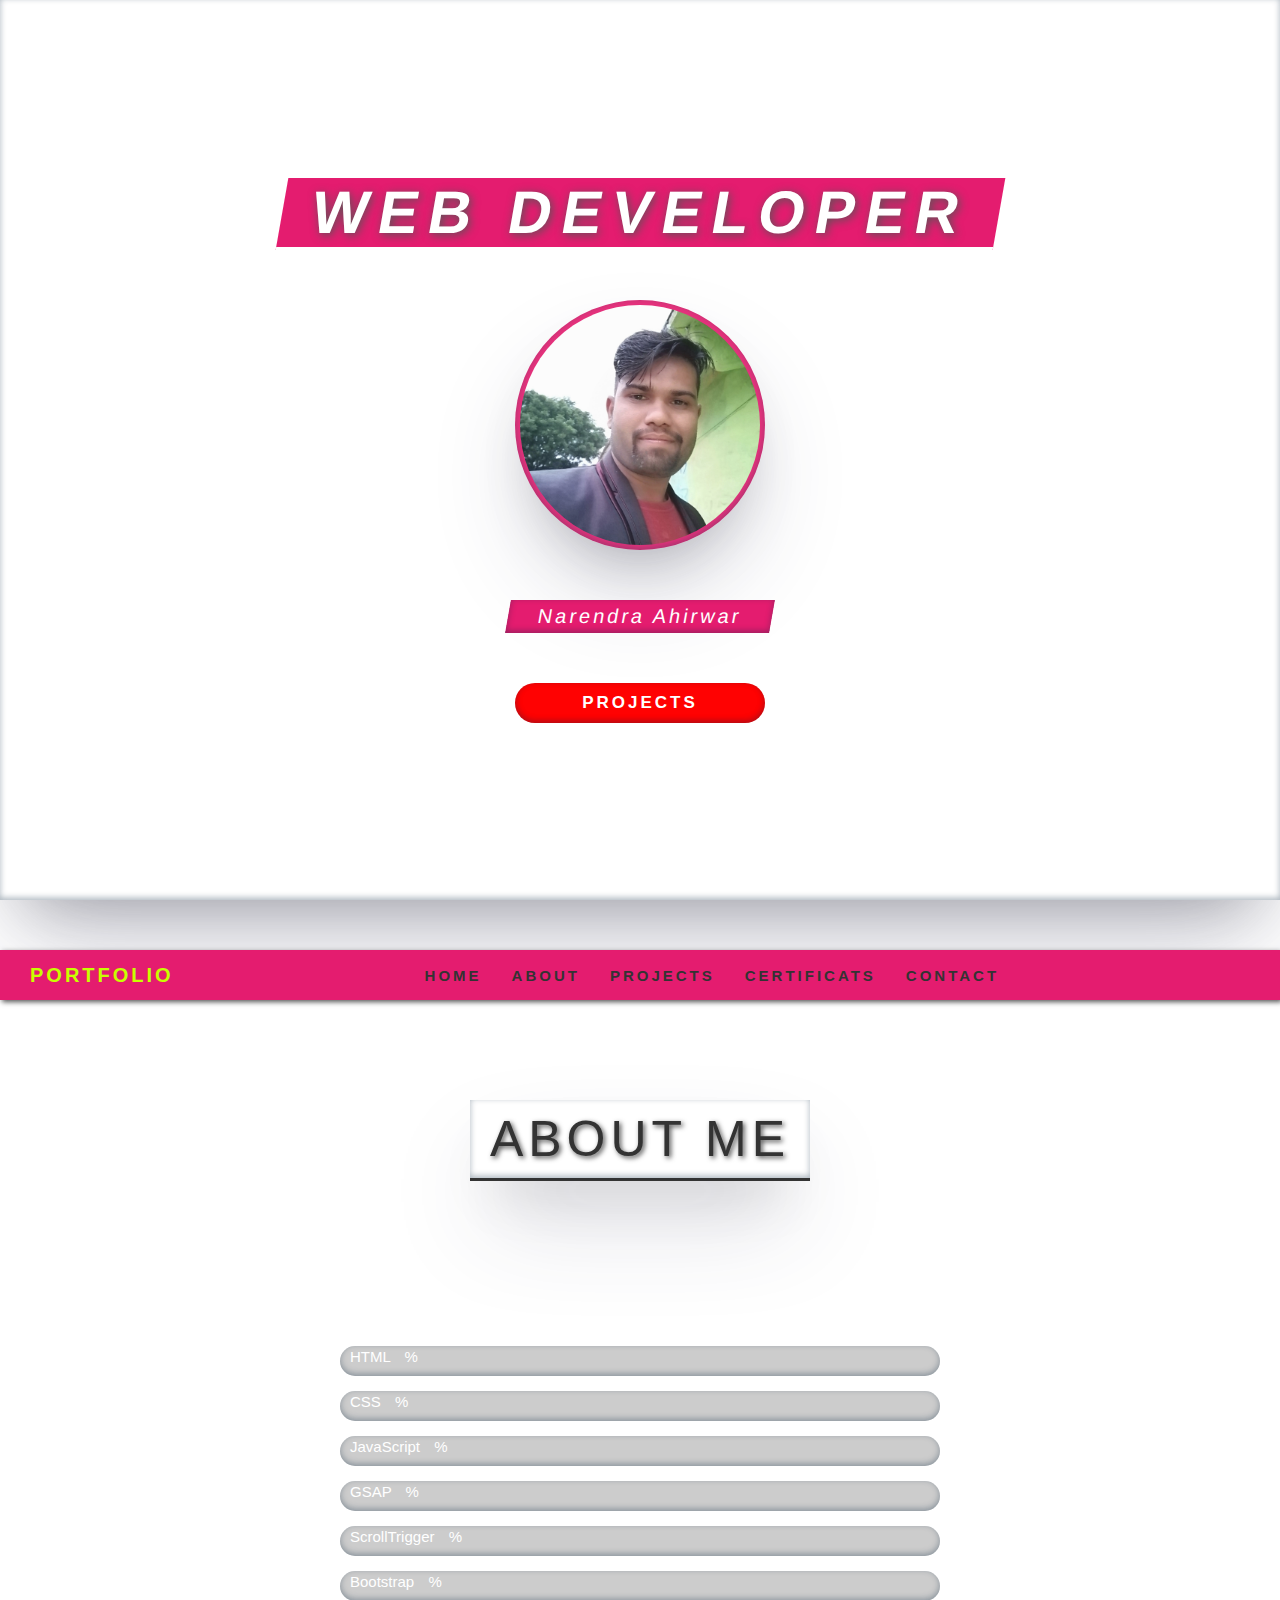
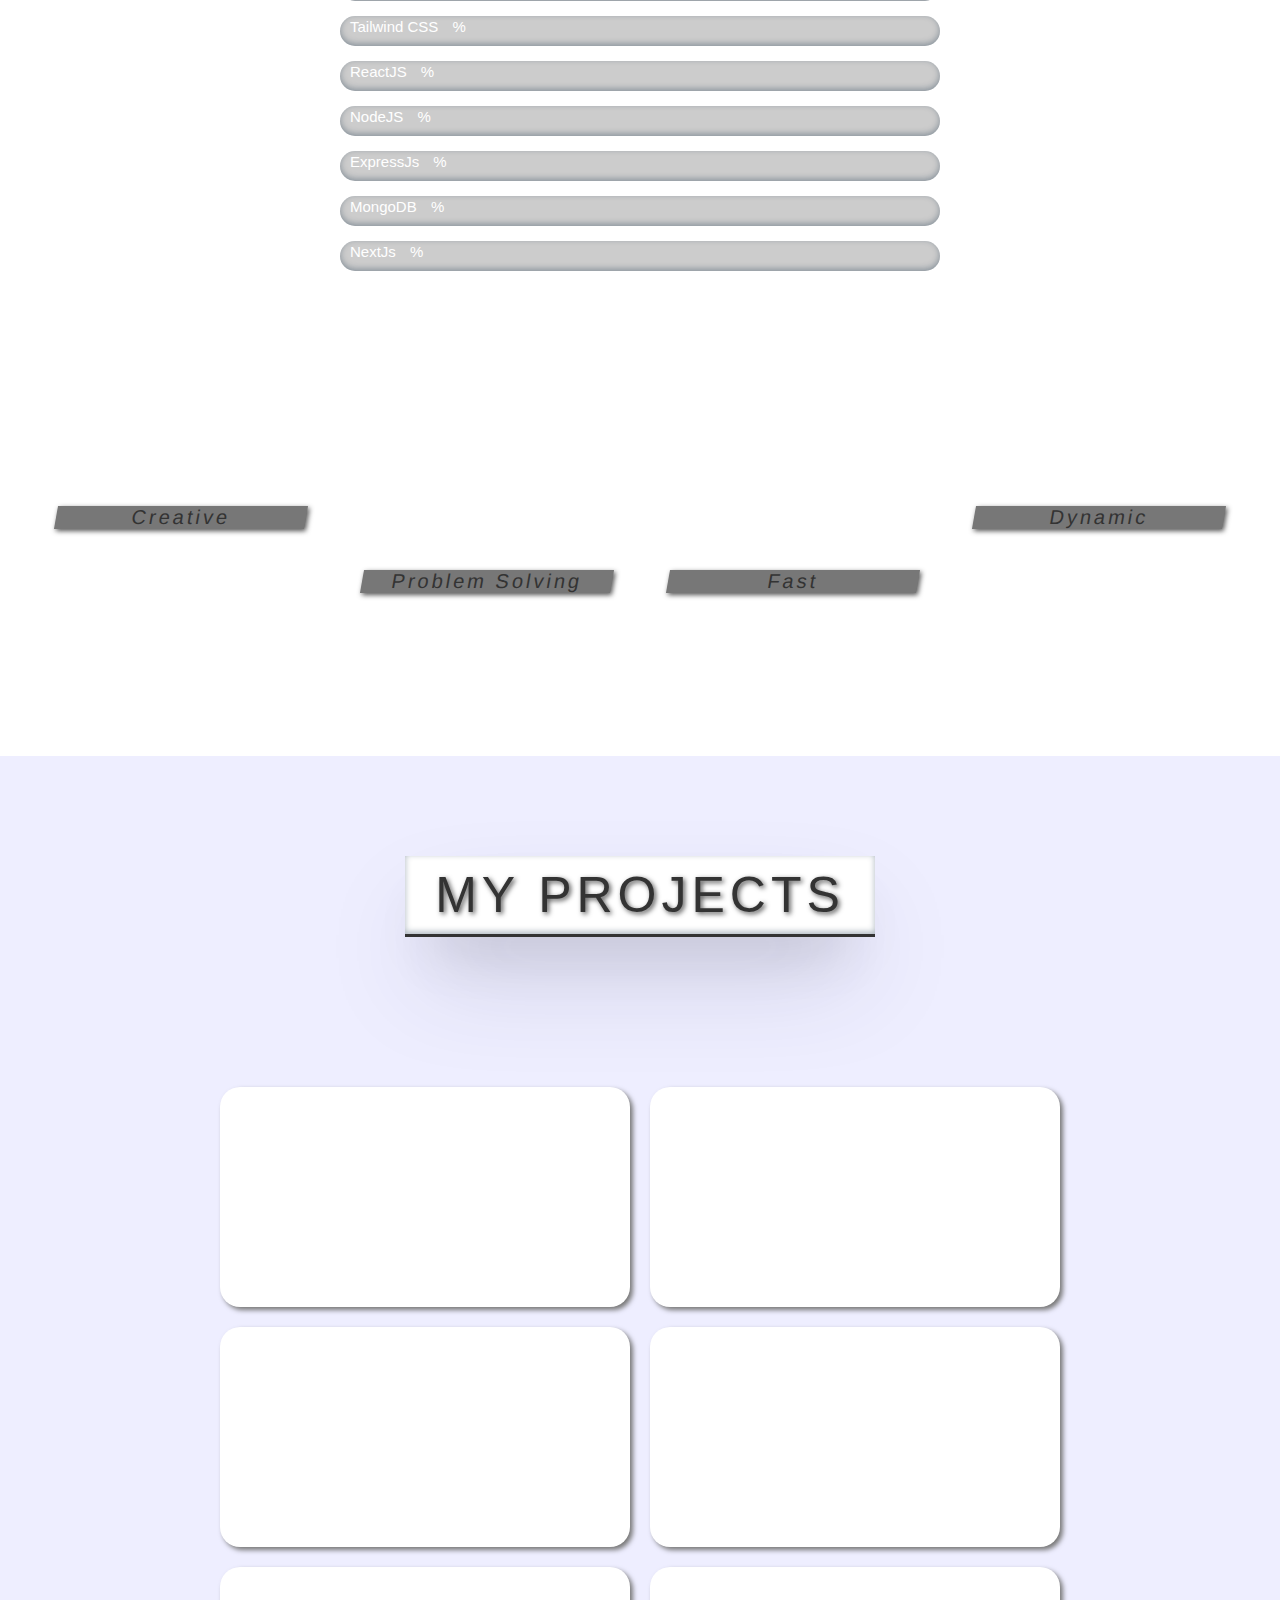
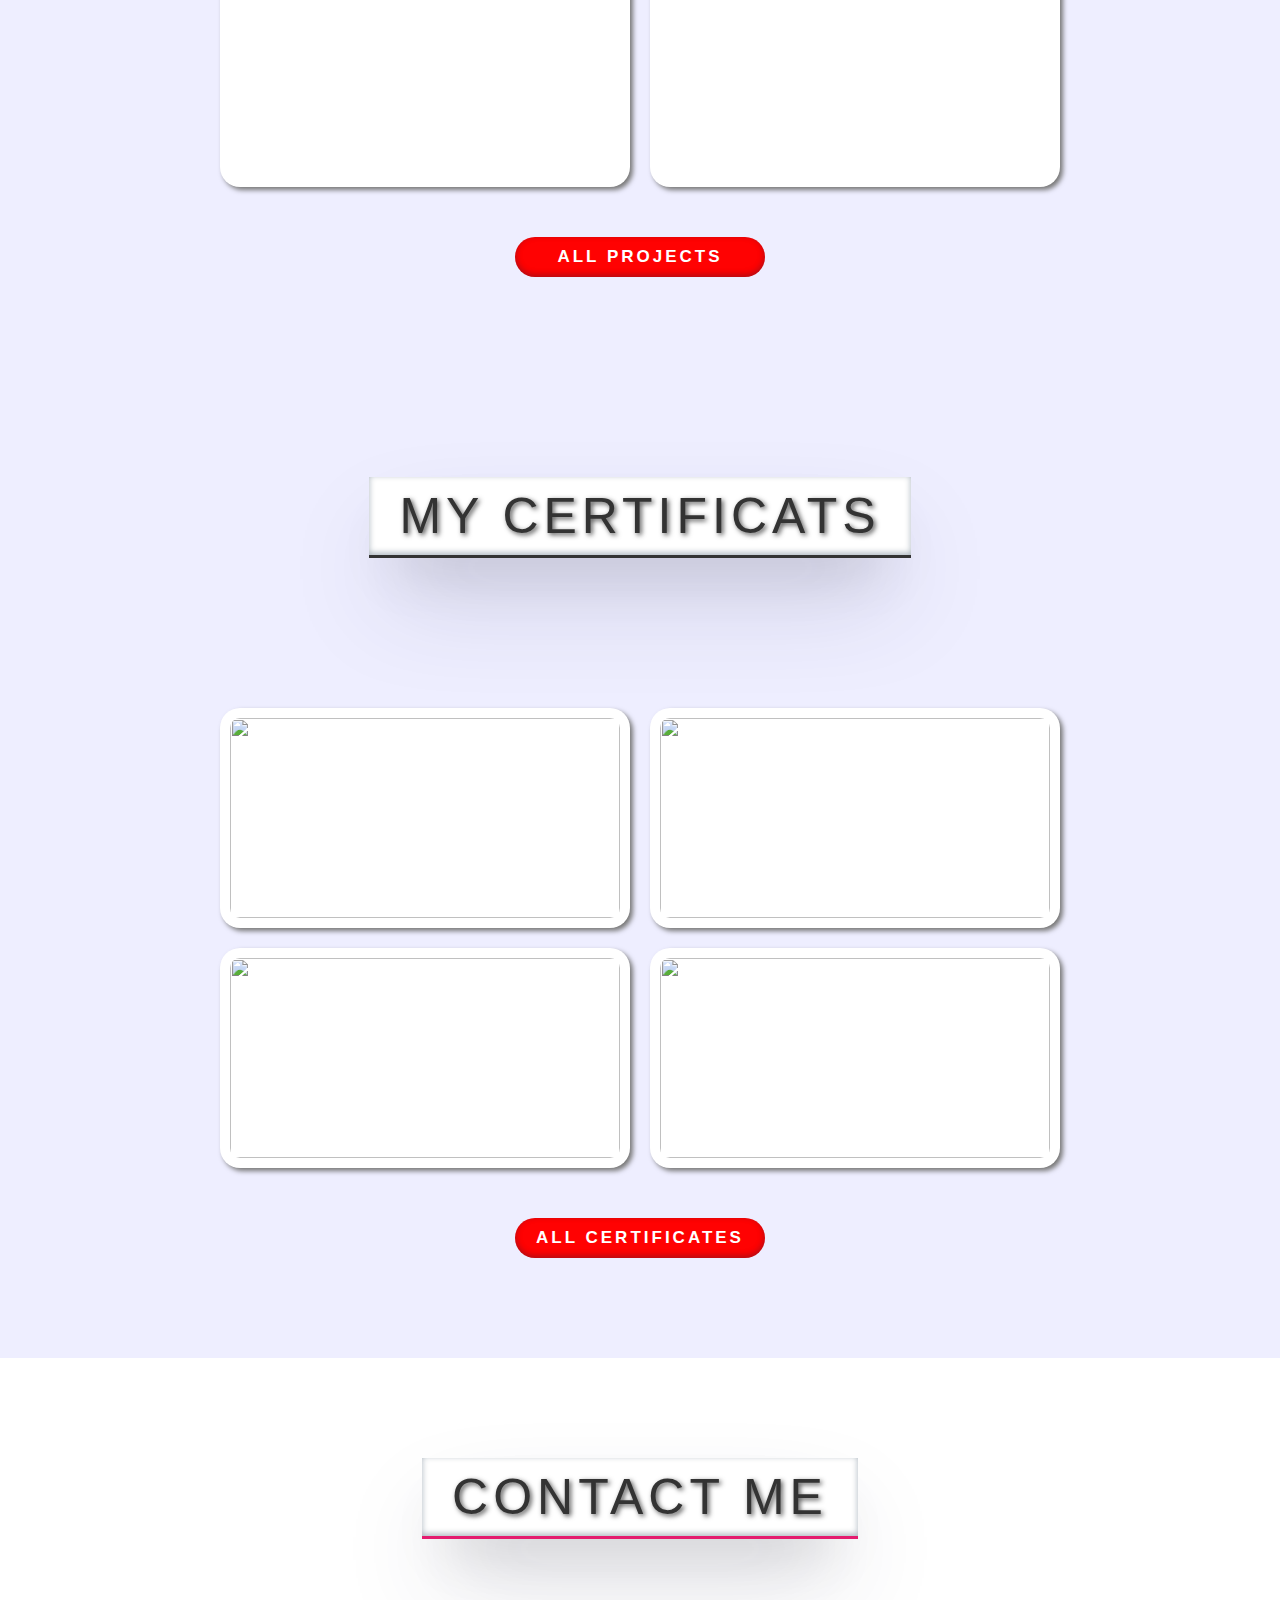
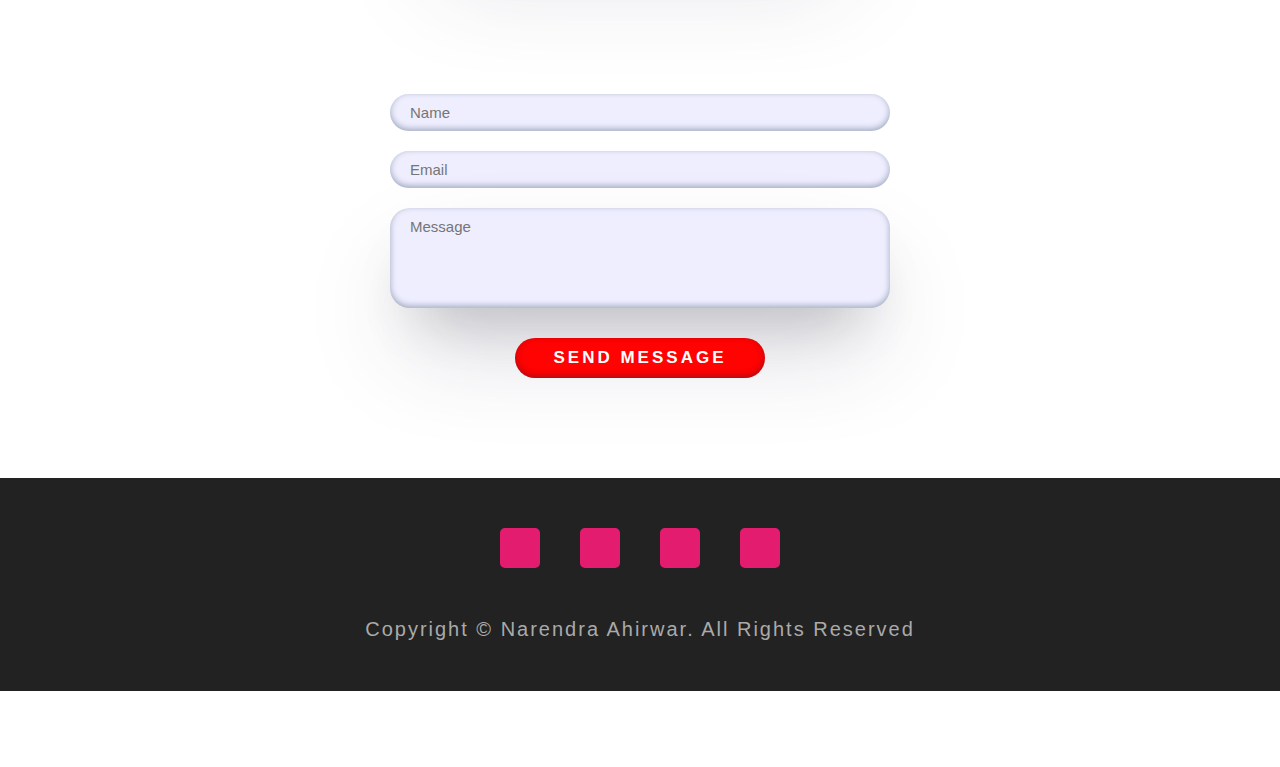
==== commit 94d3a4a8: "links changed" ====
--- a/index.html
+++ b/index.html
@@ -256,7 +256,7 @@
         <a target="_blank" href="https://github.com/nare846283" class="social-media-link">
           <i class="fab fa-github-square"></i>
         </a>
-        <a target="_blank" href="https://www.youtube.com/channel/UCd50SgSWK5p2pywR9WSbLSg" class="social-media-link">
+        <a target="_blank" href="https://www.youtube.com/@narendraahirwar4625" class="social-media-link">
           <i class="fab fa-youtube"></i>
         </a>
         <a target="_blank" href="https://www.linkedin.com/in/narendra-ahirwar-63111b193" class="social-media-link">
--- a/style.css
+++ b/style.css
@@ -159,7 +159,7 @@
 .section-1-btn:hover::before {
   box-shadow: rgba(50, 50, 93, 0.25) 0px 50px 100px -20px, rgba(0, 0, 0, 0.3) 0px 30px 60px -30px, rgba(10, 37, 64, 0.35) 0px -2px 6px 0px inset;
   border-radius: 20px;
-  transition: all ease-in-out 1s;
+  transition: all ease-in-out .3s;
   left: 0%;
 }
 
@@ -714,9 +714,10 @@
 }
 
 .contact-form .submit-btn:hover::before {
+  cursor: pointer;
   box-shadow: rgba(50, 50, 93, 0.25) 0px 50px 100px -20px, rgba(0, 0, 0, 0.3) 0px 30px 60px -30px, rgba(10, 37, 64, 0.35) 0px -2px 6px 0px inset;
   border-radius: 20px;
-  transition: all ease-in-out 1s;
+  transition: all ease-in-out .3s;
   left: 0%;
 }
 
@@ -733,19 +734,35 @@
 }
 
 .social-media {
+  display: flex;
   margin-bottom: 5rem;
 }
 
 .social-media-link {
+  display: flex;
+  align-items: center;
+  justify-content: center;
+  width: 40px;
+  height: 40px;
   margin: 0 2rem;
-  padding: 0.7rem;
   background-color: var(--primary-color);
   border-radius: 0.5rem;
-  display: inline-block;
+}
+
+.social-media-link:hover {
+  cursor: pointer;
+  transition: all ease-in-out 0.3s;
+  border-radius: 50%;
+  background-color: var(--danger-color);
+  transform: scale(0.9);
+}
+
+.social-media-link:hover i {
+  font-size: 2rem;
 }
 
 .social-media-link i {
-  font-size: 3rem;
+  font-size: 2.5rem;
   color: #fff;
 }
 
